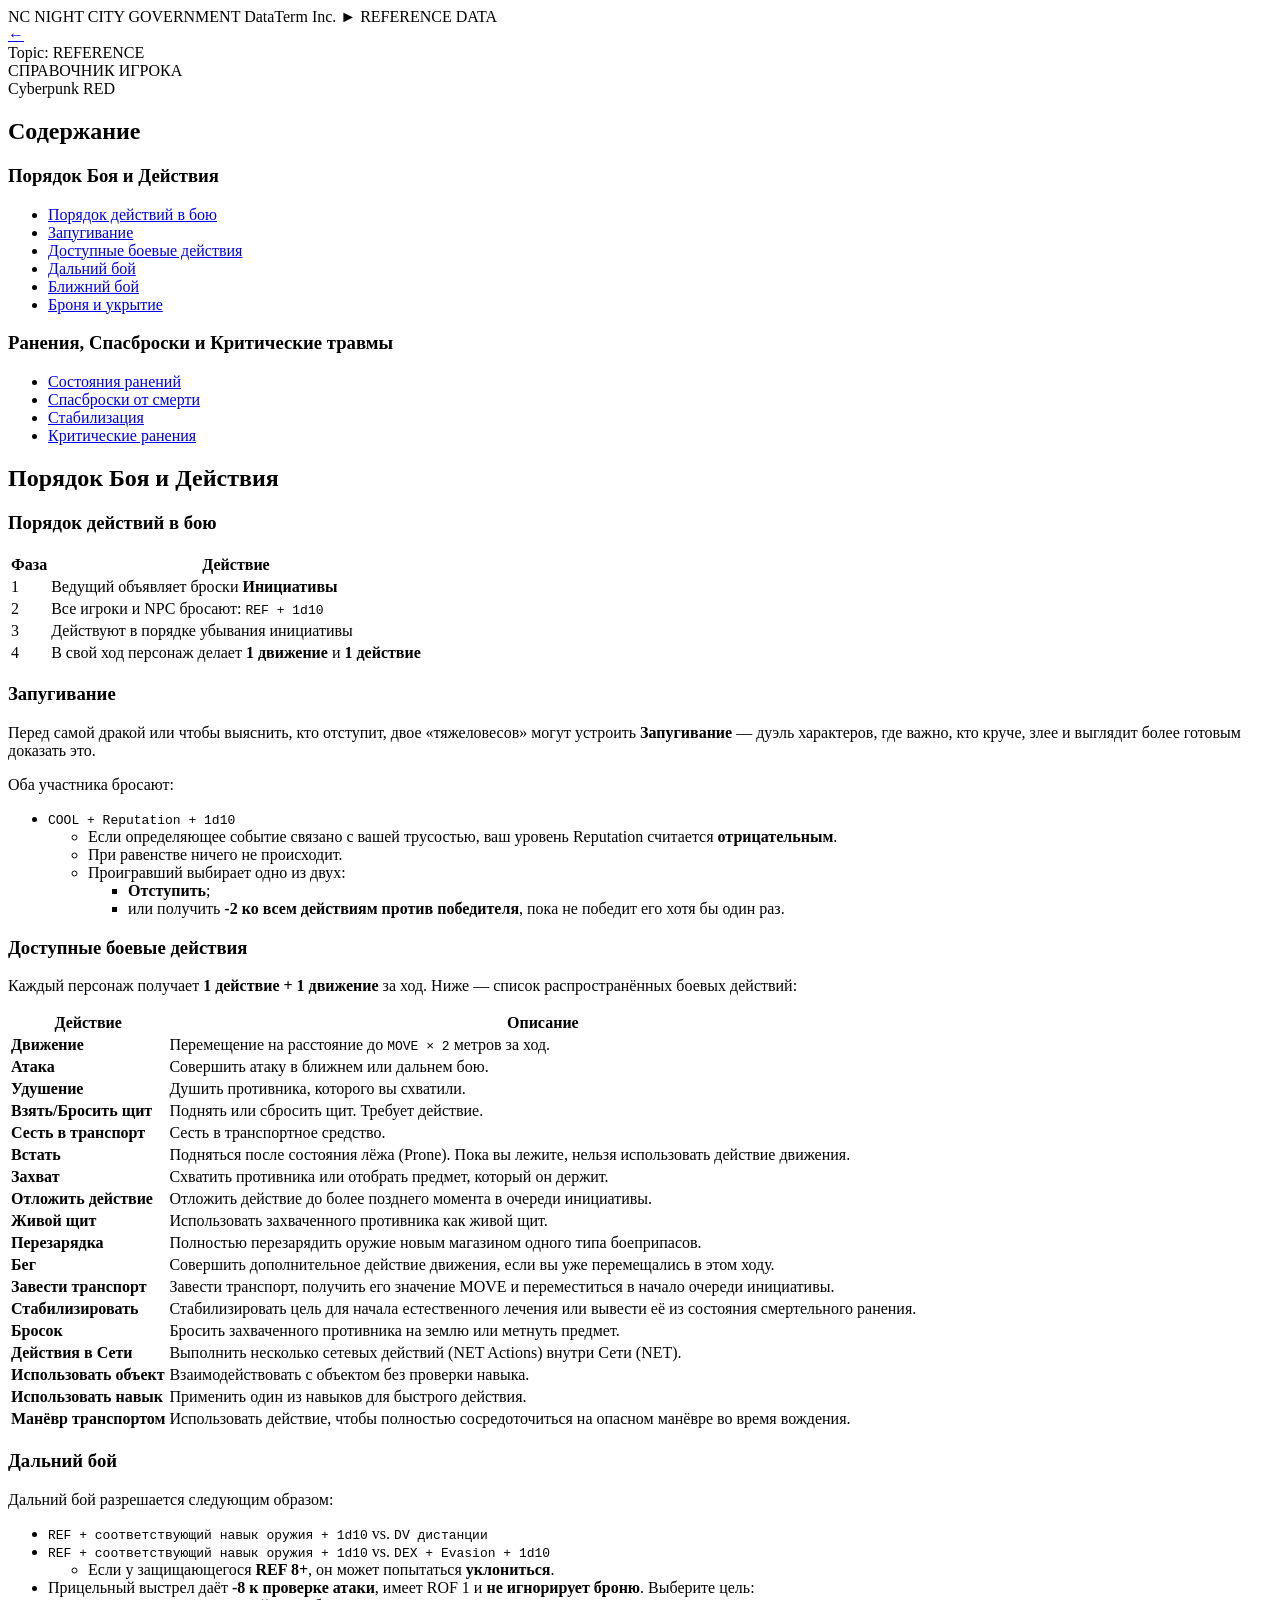
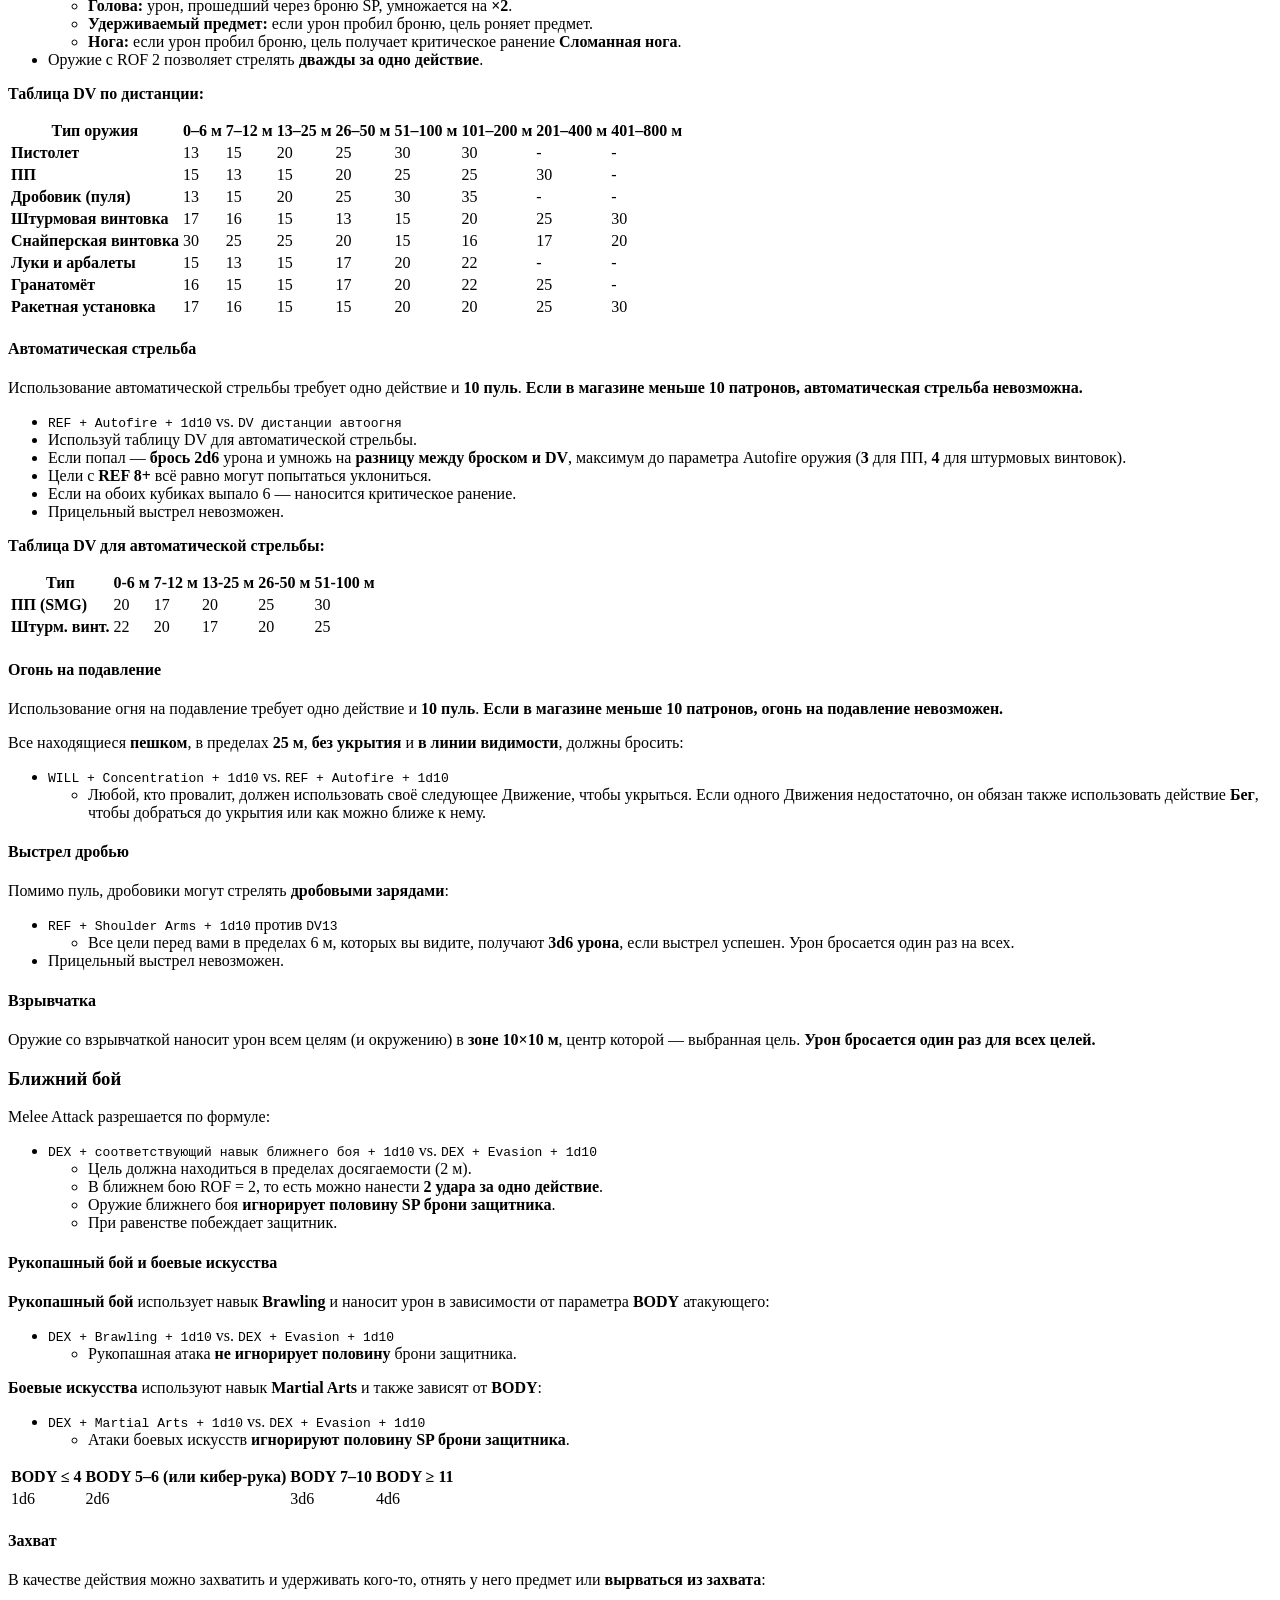
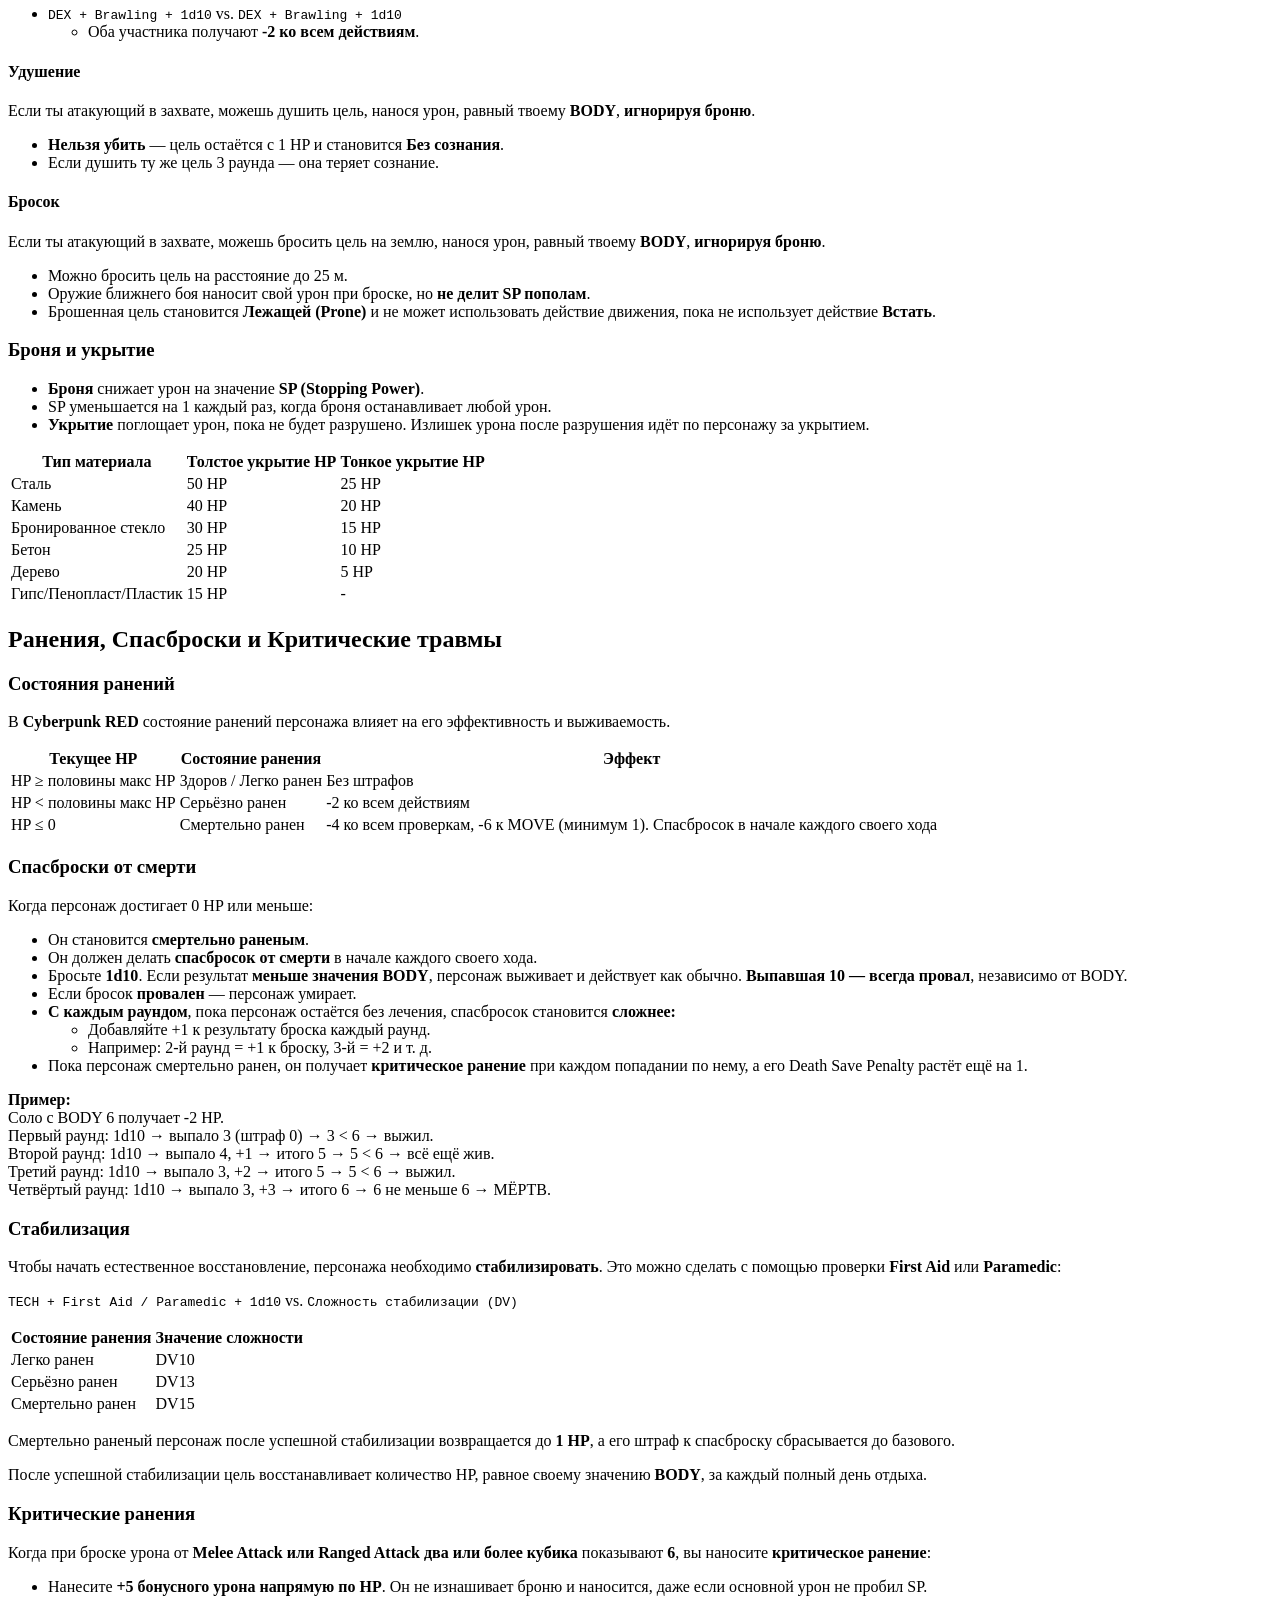
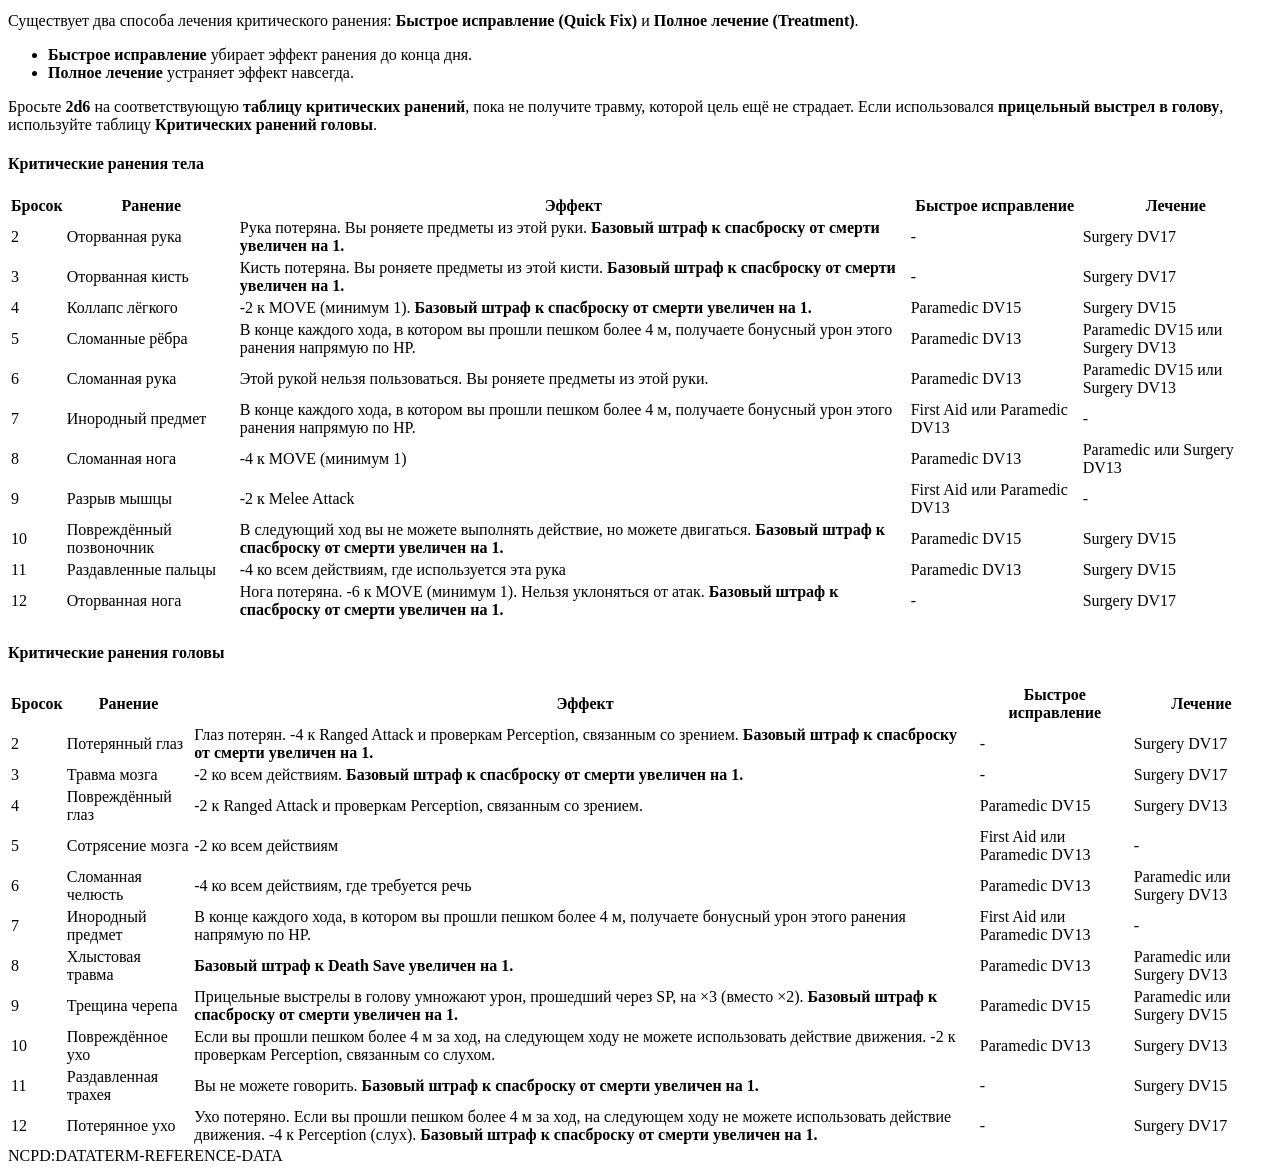
==== static/cyberpunk-reference.html @ aef3944f "Added Cyberpunk reference sheets" ====
<!DOCTYPE html>
<html lang="ru">
<head>
  <meta charset="UTF-8" />
  <meta name="viewport" content="width=device-width, initial-scale=1.0" />
  <title>Cyberpunk RED — Справочник</title>
  <link rel="stylesheet" href="/css/cyberpunk.css" />
  <link rel="stylesheet" href="/css/reference.css" />
</head>
<body class="theme-cyberpunk">
  <div class="ref-page">
    <header class="ref-header">
      <div class="dt-bar dt-bar-top">
        <span class="dt-nc">NC</span>
        <span class="dt-title">NIGHT CITY GOVERNMENT</span>
        <span class="dt-right">DataTerm Inc.&nbsp;&#9658;&nbsp;REFERENCE DATA</span>
      </div>
      <div class="ref-subbar">
        <div class="row gap center">
          <a class="btn ghost" href="/cyberpunk" title="К листам">&larr;</a>
          <div>
            <div class="muted small">Topic: REFERENCE</div>
            <div class="campaign-id">СПРАВОЧНИК ИГРОКА</div>
          </div>
        </div>
        <span class="muted small">Cyberpunk RED</span>
      </div>
    </header>

    <div class="ref-body">
    <!-- ===== Оглавление ===== -->
    <nav class="ref-toc">
      <div class="ref-toc-inner">
        <h2>Содержание</h2>
        <div class="ref-toc-group">
          <h3>Порядок Боя и Действия</h3>
          <ul>
            <li><a href="#combat-order">Порядок действий в бою</a></li>
            <li><a href="#intimidate">Запугивание</a></li>
            <li><a href="#combat-actions">Доступные боевые действия</a></li>
            <li><a href="#ranged">Дальний бой</a></li>
            <li><a href="#melee">Ближний бой</a></li>
            <li><a href="#armor-cover">Броня и укрытие</a></li>
          </ul>
        </div>
        <div class="ref-toc-group">
          <h3>Ранения, Спасброски и Критические травмы</h3>
          <ul>
            <li><a href="#wound-states">Состояния ранений</a></li>
            <li><a href="#death-saves">Спасброски от смерти</a></li>
            <li><a href="#stabilize">Стабилизация</a></li>
            <li><a href="#critical">Критические ранения</a></li>
          </ul>
        </div>
      </div>
    </nav>

    <main class="ref-main">
      <!-- ==================================================================== -->
      <!--  Лист 1: Порядок Боя и Действия                                       -->
      <!-- ==================================================================== -->
      <article class="ref-sheet" id="sheet-combat">
        <h1 class="ref-sheet-title">Порядок Боя и Действия</h1>

        <section class="ref-section" id="combat-order">
          <h3>Порядок действий в бою</h3>
          <div class="ref-table-wrap">
            <table class="ref-table">
              <thead>
                <tr><th>Фаза</th><th>Действие</th></tr>
              </thead>
              <tbody>
                <tr><td>1</td><td>Ведущий объявляет броски <strong>Инициативы</strong></td></tr>
                <tr><td>2</td><td>Все игроки и NPC бросают: <code>REF + 1d10</code></td></tr>
                <tr><td>3</td><td>Действуют в порядке убывания инициативы</td></tr>
                <tr><td>4</td><td>В свой ход персонаж делает <strong>1 движение</strong> и <strong>1 действие</strong></td></tr>
              </tbody>
            </table>
          </div>
        </section>

        <section class="ref-section" id="intimidate">
          <h3>Запугивание</h3>
          <p>Перед самой дракой или чтобы выяснить, кто отступит, двое «тяжеловесов» могут устроить <strong>Запугивание</strong> — дуэль характеров, где важно, кто круче, злее и выглядит более готовым доказать это.</p>
          <p>Оба участника бросают:</p>
          <ul>
            <li>
              <code>COOL + Reputation + 1d10</code>
              <ul>
                <li>Если определяющее событие связано с вашей трусостью, ваш уровень Reputation считается <strong>отрицательным</strong>.</li>
                <li>При равенстве ничего не происходит.</li>
                <li>Проигравший выбирает одно из двух:
                  <ul>
                    <li><strong>Отступить</strong>;</li>
                    <li>или получить <strong>-2 ко всем действиям против победителя</strong>, пока не победит его хотя бы один раз.</li>
                  </ul>
                </li>
              </ul>
            </li>
          </ul>
        </section>

        <section class="ref-section" id="combat-actions">
          <h3>Доступные боевые действия</h3>
          <p>Каждый персонаж получает <strong>1 действие + 1 движение</strong> за ход. Ниже — список распространённых боевых действий:</p>
          <div class="ref-table-wrap">
            <table class="ref-table">
              <thead>
                <tr><th>Действие</th><th>Описание</th></tr>
              </thead>
              <tbody>
                <tr><td><strong>Движение</strong></td><td>Перемещение на расстояние до <code>MOVE × 2</code> метров за ход.</td></tr>
                <tr><td><strong>Атака</strong></td><td>Совершить атаку в ближнем или дальнем бою.</td></tr>
                <tr><td><strong>Удушение</strong></td><td>Душить противника, которого вы схватили.</td></tr>
                <tr><td><strong>Взять/Бросить щит</strong></td><td>Поднять или сбросить щит. Требует действие.</td></tr>
                <tr><td><strong>Сесть в транспорт</strong></td><td>Сесть в транспортное средство.</td></tr>
                <tr><td><strong>Встать</strong></td><td>Подняться после состояния лёжа (Prone). Пока вы лежите, нельзя использовать действие движения.</td></tr>
                <tr><td><strong>Захват</strong></td><td>Схватить противника или отобрать предмет, который он держит.</td></tr>
                <tr><td><strong>Отложить действие</strong></td><td>Отложить действие до более позднего момента в очереди инициативы.</td></tr>
                <tr><td><strong>Живой щит</strong></td><td>Использовать захваченного противника как живой щит.</td></tr>
                <tr><td><strong>Перезарядка</strong></td><td>Полностью перезарядить оружие новым магазином одного типа боеприпасов.</td></tr>
                <tr><td><strong>Бег</strong></td><td>Совершить дополнительное действие движения, если вы уже перемещались в этом ходу.</td></tr>
                <tr><td><strong>Завести транспорт</strong></td><td>Завести транспорт, получить его значение MOVE и переместиться в начало очереди инициативы.</td></tr>
                <tr><td><strong>Стабилизировать</strong></td><td>Стабилизировать цель для начала естественного лечения или вывести её из состояния смертельного ранения.</td></tr>
                <tr><td><strong>Бросок</strong></td><td>Бросить захваченного противника на землю или метнуть предмет.</td></tr>
                <tr><td><strong>Действия в Сети</strong></td><td>Выполнить несколько сетевых действий (NET Actions) внутри Сети (NET).</td></tr>
                <tr><td><strong>Использовать объект</strong></td><td>Взаимодействовать с объектом без проверки навыка.</td></tr>
                <tr><td><strong>Использовать навык</strong></td><td>Применить один из навыков для быстрого действия.</td></tr>
                <tr><td><strong>Манёвр транспортом</strong></td><td>Использовать действие, чтобы полностью сосредоточиться на опасном манёвре во время вождения.</td></tr>
              </tbody>
            </table>
          </div>
        </section>

        <section class="ref-section" id="ranged">
          <h3>Дальний бой</h3>
          <p>Дальний бой разрешается следующим образом:</p>
          <ul>
            <li><code>REF + соответствующий навык оружия + 1d10</code> vs. <code>DV дистанции</code></li>
            <li>
              <code>REF + соответствующий навык оружия + 1d10</code> vs. <code>DEX + Evasion + 1d10</code>
              <ul>
                <li>Если у защищающегося <strong>REF 8+</strong>, он может попытаться <strong>уклониться</strong>.</li>
              </ul>
            </li>
            <li>
              Прицельный выстрел даёт <strong>-8 к проверке атаки</strong>, имеет ROF 1 и <strong>не игнорирует броню</strong>. Выберите цель:
              <ul>
                <li><strong>Голова:</strong> урон, прошедший через броню SP, умножается на <strong>×2</strong>.</li>
                <li><strong>Удерживаемый предмет:</strong> если урон пробил броню, цель роняет предмет.</li>
                <li><strong>Нога:</strong> если урон пробил броню, цель получает критическое ранение <strong>Сломанная нога</strong>.</li>
              </ul>
            </li>
            <li>Оружие с ROF 2 позволяет стрелять <strong>дважды за одно действие</strong>.</li>
          </ul>

          <p><strong>Таблица DV по дистанции:</strong></p>
          <div class="ref-table-wrap">
            <table class="ref-table ref-center">
              <thead>
                <tr>
                  <th>Тип оружия</th><th>0–6 м</th><th>7–12 м</th><th>13–25 м</th><th>26–50 м</th>
                  <th>51–100 м</th><th>101–200 м</th><th>201–400 м</th><th>401–800 м</th>
                </tr>
              </thead>
              <tbody>
                <tr><td><strong>Пистолет</strong></td><td>13</td><td>15</td><td>20</td><td>25</td><td>30</td><td>30</td><td>-</td><td>-</td></tr>
                <tr><td><strong>ПП</strong></td><td>15</td><td>13</td><td>15</td><td>20</td><td>25</td><td>25</td><td>30</td><td>-</td></tr>
                <tr><td><strong>Дробовик (пуля)</strong></td><td>13</td><td>15</td><td>20</td><td>25</td><td>30</td><td>35</td><td>-</td><td>-</td></tr>
                <tr><td><strong>Штурмовая винтовка</strong></td><td>17</td><td>16</td><td>15</td><td>13</td><td>15</td><td>20</td><td>25</td><td>30</td></tr>
                <tr><td><strong>Снайперская винтовка</strong></td><td>30</td><td>25</td><td>25</td><td>20</td><td>15</td><td>16</td><td>17</td><td>20</td></tr>
                <tr><td><strong>Луки и арбалеты</strong></td><td>15</td><td>13</td><td>15</td><td>17</td><td>20</td><td>22</td><td>-</td><td>-</td></tr>
                <tr><td><strong>Гранатомёт</strong></td><td>16</td><td>15</td><td>15</td><td>17</td><td>20</td><td>22</td><td>25</td><td>-</td></tr>
                <tr><td><strong>Ракетная установка</strong></td><td>17</td><td>16</td><td>15</td><td>15</td><td>20</td><td>20</td><td>25</td><td>30</td></tr>
              </tbody>
            </table>
          </div>

          <div class="ref-sub">
            <h4>Автоматическая стрельба</h4>
            <p>Использование автоматической стрельбы требует одно действие и <strong>10 пуль</strong>. <strong>Если в магазине меньше 10 патронов, автоматическая стрельба невозможна.</strong></p>
            <ul>
              <li><code>REF + Autofire + 1d10</code> vs. <code>DV дистанции автоогня</code></li>
              <li>Используй таблицу DV для автоматической стрельбы.</li>
              <li>Если попал — <strong>брось 2d6</strong> урона и умножь на <strong>разницу между броском и DV</strong>, максимум до параметра Autofire оружия (<strong>3</strong> для ПП, <strong>4</strong> для штурмовых винтовок).</li>
              <li>Цели с <strong>REF 8+</strong> всё равно могут попытаться уклониться.</li>
              <li>Если на обоих кубиках выпало 6 — наносится критическое ранение.</li>
              <li>Прицельный выстрел невозможен.</li>
            </ul>
            <p><strong>Таблица DV для автоматической стрельбы:</strong></p>
            <div class="ref-table-wrap">
              <table class="ref-table ref-center">
                <thead>
                  <tr><th>Тип</th><th>0-6 м</th><th>7-12 м</th><th>13-25 м</th><th>26-50 м</th><th>51-100 м</th></tr>
                </thead>
                <tbody>
                  <tr><td><strong>ПП (SMG)</strong></td><td>20</td><td>17</td><td>20</td><td>25</td><td>30</td></tr>
                  <tr><td><strong>Штурм. винт.</strong></td><td>22</td><td>20</td><td>17</td><td>20</td><td>25</td></tr>
                </tbody>
              </table>
            </div>
          </div>

          <div class="ref-sub">
            <h4>Огонь на подавление</h4>
            <p>Использование огня на подавление требует одно действие и <strong>10 пуль</strong>. <strong>Если в магазине меньше 10 патронов, огонь на подавление невозможен.</strong></p>
            <p>Все находящиеся <strong>пешком</strong>, в пределах <strong>25 м</strong>, <strong>без укрытия</strong> и <strong>в линии видимости</strong>, должны бросить:</p>
            <ul>
              <li>
                <code>WILL + Concentration + 1d10</code> vs. <code>REF + Autofire + 1d10</code>
                <ul>
                  <li>Любой, кто провалит, должен использовать своё следующее Движение, чтобы укрыться. Если одного Движения недостаточно, он обязан также использовать действие <strong>Бег</strong>, чтобы добраться до укрытия или как можно ближе к нему.</li>
                </ul>
              </li>
            </ul>
          </div>

          <div class="ref-sub">
            <h4>Выстрел дробью</h4>
            <p>Помимо пуль, дробовики могут стрелять <strong>дробовыми зарядами</strong>:</p>
            <ul>
              <li>
                <code>REF + Shoulder Arms + 1d10</code> против <code>DV13</code>
                <ul>
                  <li>Все цели перед вами в пределах 6 м, которых вы видите, получают <strong>3d6 урона</strong>, если выстрел успешен. Урон бросается один раз на всех.</li>
                </ul>
              </li>
              <li>Прицельный выстрел невозможен.</li>
            </ul>
          </div>

          <div class="ref-sub">
            <h4>Взрывчатка</h4>
            <p>Оружие со взрывчаткой наносит урон всем целям (и окружению) в <strong>зоне 10×10 м</strong>, центр которой — выбранная цель. <strong>Урон бросается один раз для всех целей.</strong></p>
          </div>
        </section>

        <section class="ref-section" id="melee">
          <h3>Ближний бой</h3>
          <p>Melee Attack разрешается по формуле:</p>
          <ul>
            <li>
              <code>DEX + соответствующий навык ближнего боя + 1d10</code> vs. <code>DEX + Evasion + 1d10</code>
              <ul>
                <li>Цель должна находиться в пределах досягаемости (2 м).</li>
                <li>В ближнем бою ROF = 2, то есть можно нанести <strong>2 удара за одно действие</strong>.</li>
                <li>Оружие ближнего боя <strong>игнорирует половину SP брони защитника</strong>.</li>
                <li>При равенстве побеждает защитник.</li>
              </ul>
            </li>
          </ul>

          <div class="ref-sub">
            <h4>Рукопашный бой и боевые искусства</h4>
            <p><strong>Рукопашный бой</strong> использует навык <strong>Brawling</strong> и наносит урон в зависимости от параметра <strong>BODY</strong> атакующего:</p>
            <ul>
              <li>
                <code>DEX + Brawling + 1d10</code> vs. <code>DEX + Evasion + 1d10</code>
                <ul>
                  <li>Рукопашная атака <strong>не игнорирует половину</strong> брони защитника.</li>
                </ul>
              </li>
            </ul>
            <p><strong>Боевые искусства</strong> используют навык <strong>Martial Arts</strong> и также зависят от <strong>BODY</strong>:</p>
            <ul>
              <li>
                <code>DEX + Martial Arts + 1d10</code> vs. <code>DEX + Evasion + 1d10</code>
                <ul>
                  <li>Атаки боевых искусств <strong>игнорируют половину SP брони защитника</strong>.</li>
                </ul>
              </li>
            </ul>
            <div class="ref-table-wrap">
              <table class="ref-table ref-center">
                <thead>
                  <tr><th>BODY ≤ 4</th><th>BODY 5–6 (или кибер-рука)</th><th>BODY 7–10</th><th>BODY ≥ 11</th></tr>
                </thead>
                <tbody>
                  <tr><td>1d6</td><td>2d6</td><td>3d6</td><td>4d6</td></tr>
                </tbody>
              </table>
            </div>
          </div>

          <div class="ref-sub">
            <h4>Захват</h4>
            <p>В качестве действия можно захватить и удерживать кого-то, отнять у него предмет или <strong>вырваться из захвата</strong>:</p>
            <ul>
              <li>
                <code>DEX + Brawling + 1d10</code> vs. <code>DEX + Brawling + 1d10</code>
                <ul>
                  <li>Оба участника получают <strong>-2 ко всем действиям</strong>.</li>
                </ul>
              </li>
            </ul>
          </div>

          <div class="ref-sub">
            <h4>Удушение</h4>
            <p>Если ты атакующий в захвате, можешь душить цель, нанося урон, равный твоему <strong>BODY</strong>, <strong>игнорируя броню</strong>.</p>
            <ul>
              <li><strong>Нельзя убить</strong> — цель остаётся с 1 HP и становится <strong>Без сознания</strong>.</li>
              <li>Если душить ту же цель 3 раунда — она теряет сознание.</li>
            </ul>
          </div>

          <div class="ref-sub">
            <h4>Бросок</h4>
            <p>Если ты атакующий в захвате, можешь бросить цель на землю, нанося урон, равный твоему <strong>BODY</strong>, <strong>игнорируя броню</strong>.</p>
            <ul>
              <li>Можно бросить цель на расстояние до 25 м.</li>
              <li>Оружие ближнего боя наносит свой урон при броске, но <strong>не делит SP пополам</strong>.</li>
              <li>Брошенная цель становится <strong>Лежащей (Prone)</strong> и не может использовать действие движения, пока не использует действие <strong>Встать</strong>.</li>
            </ul>
          </div>
        </section>

        <section class="ref-section" id="armor-cover">
          <h3>Броня и укрытие</h3>
          <ul>
            <li><strong>Броня</strong> снижает урон на значение <strong>SP (Stopping Power)</strong>.</li>
            <li>SP уменьшается на 1 каждый раз, когда броня останавливает любой урон.</li>
            <li><strong>Укрытие</strong> поглощает урон, пока не будет разрушено. Излишек урона после разрушения идёт по персонажу за укрытием.</li>
          </ul>
          <div class="ref-table-wrap">
            <table class="ref-table ref-center">
              <thead>
                <tr><th>Тип материала</th><th>Толстое укрытие HP</th><th>Тонкое укрытие HP</th></tr>
              </thead>
              <tbody>
                <tr><td>Сталь</td><td>50 HP</td><td>25 HP</td></tr>
                <tr><td>Камень</td><td>40 HP</td><td>20 HP</td></tr>
                <tr><td>Бронированное стекло</td><td>30 HP</td><td>15 HP</td></tr>
                <tr><td>Бетон</td><td>25 HP</td><td>10 HP</td></tr>
                <tr><td>Дерево</td><td>20 HP</td><td>5 HP</td></tr>
                <tr><td>Гипс/Пенопласт/Пластик</td><td>15 HP</td><td>-</td></tr>
              </tbody>
            </table>
          </div>
        </section>
      </article>

      <!-- ==================================================================== -->
      <!--  Лист 2: Ранения, Спасброски и Критические травмы                     -->
      <!-- ==================================================================== -->
      <article class="ref-sheet" id="sheet-injuries">
        <h1 class="ref-sheet-title">Ранения, Спасброски и Критические травмы</h1>

        <section class="ref-section" id="wound-states">
          <h3>Состояния ранений</h3>
          <p>В <strong>Cyberpunk RED</strong> состояние ранений персонажа влияет на его эффективность и выживаемость.</p>
          <div class="ref-table-wrap">
            <table class="ref-table">
              <thead>
                <tr><th>Текущее HP</th><th>Состояние ранения</th><th>Эффект</th></tr>
              </thead>
              <tbody>
                <tr><td>HP ≥ половины макс HP</td><td>Здоров / Легко ранен</td><td>Без штрафов</td></tr>
                <tr><td>HP &lt; половины макс HP</td><td>Серьёзно ранен</td><td>-2 ко всем действиям</td></tr>
                <tr><td>HP ≤ 0</td><td>Смертельно ранен</td><td>-4 ко всем проверкам, -6 к MOVE (минимум 1). Спасбросок в начале каждого своего хода</td></tr>
              </tbody>
            </table>
          </div>
        </section>

        <section class="ref-section" id="death-saves">
          <h3>Спасброски от смерти</h3>
          <p>Когда персонаж достигает 0 HP или меньше:</p>
          <ul>
            <li>Он становится <strong>смертельно раненым</strong>.</li>
            <li>Он должен делать <strong>спасбросок от смерти</strong> в начале каждого своего хода.</li>
            <li>Бросьте <strong>1d10</strong>. Если результат <strong>меньше значения BODY</strong>, персонаж выживает и действует как обычно. <strong>Выпавшая 10 — всегда провал</strong>, независимо от BODY.</li>
            <li>Если бросок <strong>провален</strong> — персонаж умирает.</li>
            <li>
              <strong>С каждым раундом</strong>, пока персонаж остаётся без лечения, спасбросок становится <strong>сложнее:</strong>
              <ul>
                <li>Добавляйте +1 к результату броска каждый раунд.</li>
                <li>Например: 2-й раунд = +1 к броску, 3-й = +2 и т. д.</li>
              </ul>
            </li>
            <li>Пока персонаж смертельно ранен, он получает <strong>критическое ранение</strong> при каждом попадании по нему, а его Death Save Penalty растёт ещё на 1.</li>
          </ul>
          <div class="ref-example">
            <p><strong>Пример:</strong><br />
            Соло с BODY 6 получает -2 HP.<br />
            Первый раунд: 1d10 → выпало 3 (штраф 0) → 3 &lt; 6 → выжил.<br />
            Второй раунд: 1d10 → выпало 4, +1 → итого 5 → 5 &lt; 6 → всё ещё жив.<br />
            Третий раунд: 1d10 → выпало 3, +2 → итого 5 → 5 &lt; 6 → выжил.<br />
            Четвёртый раунд: 1d10 → выпало 3, +3 → итого 6 → 6 не меньше 6 → МЁРТВ.</p>
          </div>
        </section>

        <section class="ref-section" id="stabilize">
          <h3>Стабилизация</h3>
          <p>Чтобы начать естественное восстановление, персонажа необходимо <strong>стабилизировать</strong>. Это можно сделать с помощью проверки <strong>First Aid</strong> или <strong>Paramedic</strong>:</p>
          <p class="ref-formula"><code>TECH + First Aid / Paramedic + 1d10</code> vs. <code>Сложность стабилизации (DV)</code></p>
          <div class="ref-table-wrap">
            <table class="ref-table ref-center">
              <thead>
                <tr><th>Состояние ранения</th><th>Значение сложности</th></tr>
              </thead>
              <tbody>
                <tr><td>Легко ранен</td><td>DV10</td></tr>
                <tr><td>Серьёзно ранен</td><td>DV13</td></tr>
                <tr><td>Смертельно ранен</td><td>DV15</td></tr>
              </tbody>
            </table>
          </div>
          <p>Смертельно раненый персонаж после успешной стабилизации возвращается до <strong>1 HP</strong>, а его штраф к спасброску сбрасывается до базового.</p>
          <p>После успешной стабилизации цель восстанавливает количество HP, равное своему значению <strong>BODY</strong>, за каждый полный день отдыха.</p>
        </section>

        <section class="ref-section" id="critical">
          <h3>Критические ранения</h3>
          <p>Когда при броске урона от <strong>Melee Attack или Ranged Attack</strong> <strong>два или более кубика</strong> показывают <strong>6</strong>, вы наносите <strong>критическое ранение</strong>:</p>
          <ul>
            <li>Нанесите <strong>+5 бонусного урона напрямую по HP</strong>. Он не изнашивает броню и наносится, даже если основной урон не пробил SP.</li>
          </ul>
          <p>Существует два способа лечения критического ранения: <strong>Быстрое исправление (Quick Fix)</strong> и <strong>Полное лечение (Treatment)</strong>.</p>
          <ul>
            <li><strong>Быстрое исправление</strong> убирает эффект ранения до конца дня.</li>
            <li><strong>Полное лечение</strong> устраняет эффект навсегда.</li>
          </ul>
          <p>Бросьте <strong>2d6</strong> на соответствующую <strong>таблицу критических ранений</strong>, пока не получите травму, которой цель ещё не страдает. Если использовался <strong>прицельный выстрел в голову</strong>, используйте таблицу <strong>Критических ранений головы</strong>.</p>

          <div class="ref-sub">
            <h4>Критические ранения тела</h4>
            <div class="ref-table-wrap">
              <table class="ref-table">
                <thead>
                  <tr><th>Бросок</th><th>Ранение</th><th>Эффект</th><th>Быстрое исправление</th><th>Лечение</th></tr>
                </thead>
                <tbody>
                  <tr><td>2</td><td>Оторванная рука</td><td>Рука потеряна. Вы роняете предметы из этой руки. <strong>Базовый штраф к спасброску от смерти увеличен на 1.</strong></td><td>-</td><td>Surgery DV17</td></tr>
                  <tr><td>3</td><td>Оторванная кисть</td><td>Кисть потеряна. Вы роняете предметы из этой кисти. <strong>Базовый штраф к спасброску от смерти увеличен на 1.</strong></td><td>-</td><td>Surgery DV17</td></tr>
                  <tr><td>4</td><td>Коллапс лёгкого</td><td>-2 к MOVE (минимум 1). <strong>Базовый штраф к спасброску от смерти увеличен на 1.</strong></td><td>Paramedic DV15</td><td>Surgery DV15</td></tr>
                  <tr><td>5</td><td>Сломанные рёбра</td><td>В конце каждого хода, в котором вы прошли пешком более 4 м, получаете бонусный урон этого ранения напрямую по HP.</td><td>Paramedic DV13</td><td>Paramedic DV15 или Surgery DV13</td></tr>
                  <tr><td>6</td><td>Сломанная рука</td><td>Этой рукой нельзя пользоваться. Вы роняете предметы из этой руки.</td><td>Paramedic DV13</td><td>Paramedic DV15 или Surgery DV13</td></tr>
                  <tr><td>7</td><td>Инородный предмет</td><td>В конце каждого хода, в котором вы прошли пешком более 4 м, получаете бонусный урон этого ранения напрямую по HP.</td><td>First Aid или Paramedic DV13</td><td>-</td></tr>
                  <tr><td>8</td><td>Сломанная нога</td><td>-4 к MOVE (минимум 1)</td><td>Paramedic DV13</td><td>Paramedic или Surgery DV13</td></tr>
                  <tr><td>9</td><td>Разрыв мышцы</td><td>-2 к Melee Attack</td><td>First Aid или Paramedic DV13</td><td>-</td></tr>
                  <tr><td>10</td><td>Повреждённый позвоночник</td><td>В следующий ход вы не можете выполнять действие, но можете двигаться. <strong>Базовый штраф к спасброску от смерти увеличен на 1.</strong></td><td>Paramedic DV15</td><td>Surgery DV15</td></tr>
                  <tr><td>11</td><td>Раздавленные пальцы</td><td>-4 ко всем действиям, где используется эта рука</td><td>Paramedic DV13</td><td>Surgery DV15</td></tr>
                  <tr><td>12</td><td>Оторванная нога</td><td>Нога потеряна. -6 к MOVE (минимум 1). Нельзя уклоняться от атак. <strong>Базовый штраф к спасброску от смерти увеличен на 1.</strong></td><td>-</td><td>Surgery DV17</td></tr>
                </tbody>
              </table>
            </div>
          </div>

          <div class="ref-sub">
            <h4>Критические ранения головы</h4>
            <div class="ref-table-wrap">
              <table class="ref-table">
                <thead>
                  <tr><th>Бросок</th><th>Ранение</th><th>Эффект</th><th>Быстрое исправление</th><th>Лечение</th></tr>
                </thead>
                <tbody>
                  <tr><td>2</td><td>Потерянный глаз</td><td>Глаз потерян. -4 к Ranged Attack и проверкам Perception, связанным со зрением. <strong>Базовый штраф к спасброску от смерти увеличен на 1.</strong></td><td>-</td><td>Surgery DV17</td></tr>
                  <tr><td>3</td><td>Травма мозга</td><td>-2 ко всем действиям. <strong>Базовый штраф к спасброску от смерти увеличен на 1.</strong></td><td>-</td><td>Surgery DV17</td></tr>
                  <tr><td>4</td><td>Повреждённый глаз</td><td>-2 к Ranged Attack и проверкам Perception, связанным со зрением.</td><td>Paramedic DV15</td><td>Surgery DV13</td></tr>
                  <tr><td>5</td><td>Сотрясение мозга</td><td>-2 ко всем действиям</td><td>First Aid или Paramedic DV13</td><td>-</td></tr>
                  <tr><td>6</td><td>Сломанная челюсть</td><td>-4 ко всем действиям, где требуется речь</td><td>Paramedic DV13</td><td>Paramedic или Surgery DV13</td></tr>
                  <tr><td>7</td><td>Инородный предмет</td><td>В конце каждого хода, в котором вы прошли пешком более 4 м, получаете бонусный урон этого ранения напрямую по HP.</td><td>First Aid или Paramedic DV13</td><td>-</td></tr>
                  <tr><td>8</td><td>Хлыстовая травма</td><td><strong>Базовый штраф к Death Save увеличен на 1.</strong></td><td>Paramedic DV13</td><td>Paramedic или Surgery DV13</td></tr>
                  <tr><td>9</td><td>Трещина черепа</td><td>Прицельные выстрелы в голову умножают урон, прошедший через SP, на ×3 (вместо ×2). <strong>Базовый штраф к спасброску от смерти увеличен на 1.</strong></td><td>Paramedic DV15</td><td>Paramedic или Surgery DV15</td></tr>
                  <tr><td>10</td><td>Повреждённое ухо</td><td>Если вы прошли пешком более 4 м за ход, на следующем ходу не можете использовать действие движения. -2 к проверкам Perception, связанным со слухом.</td><td>Paramedic DV13</td><td>Surgery DV13</td></tr>
                  <tr><td>11</td><td>Раздавленная трахея</td><td>Вы не можете говорить. <strong>Базовый штраф к спасброску от смерти увеличен на 1.</strong></td><td>-</td><td>Surgery DV15</td></tr>
                  <tr><td>12</td><td>Потерянное ухо</td><td>Ухо потеряно. Если вы прошли пешком более 4 м за ход, на следующем ходу не можете использовать действие движения. -4 к Perception (слух). <strong>Базовый штраф к спасброску от смерти увеличен на 1.</strong></td><td>-</td><td>Surgery DV17</td></tr>
                </tbody>
              </table>
            </div>
          </div>
        </section>
      </article>
    </main>
    </div>

    <footer class="dt-bar dt-bar-bottom dt-footer">
      <span class="barcode" aria-hidden="true"></span>
      <span class="dt-rec">NCPD:DATATERM-REFERENCE-DATA</span>
    </footer>
  </div>
</body>
</html>
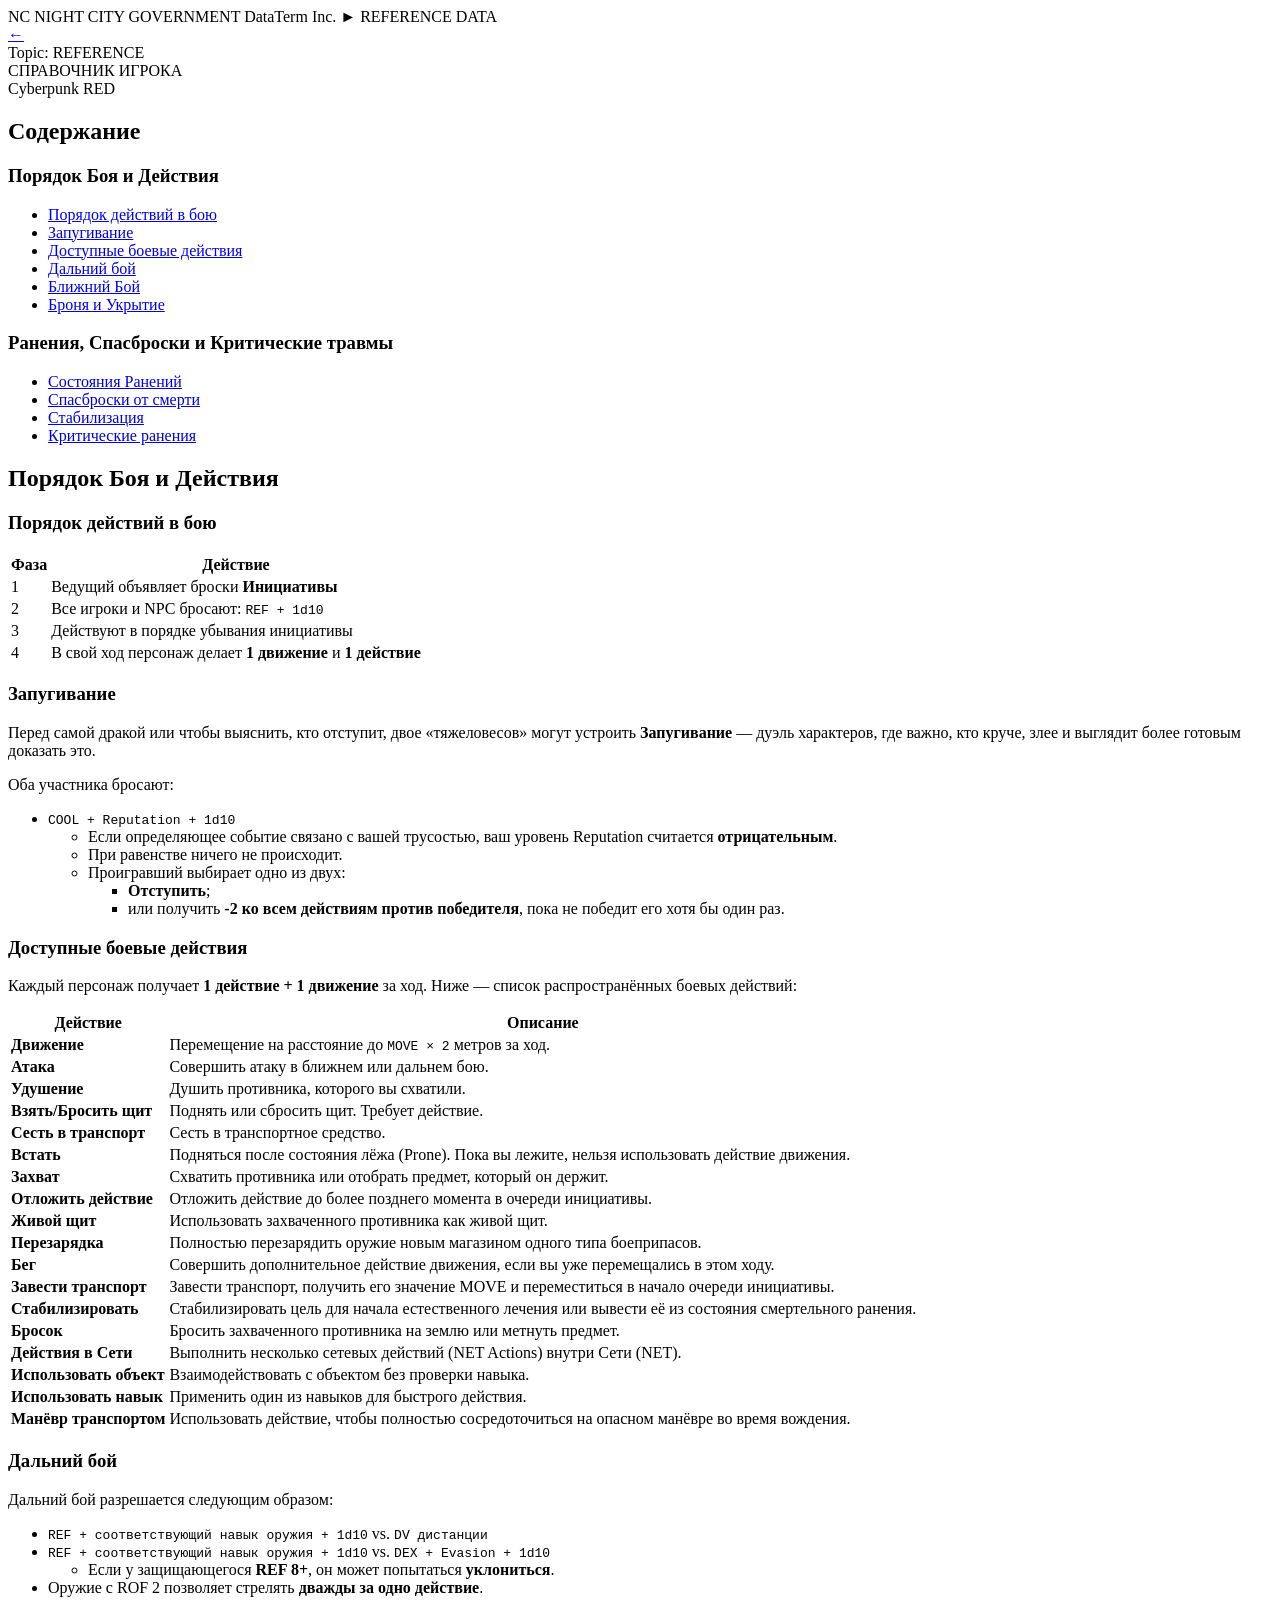
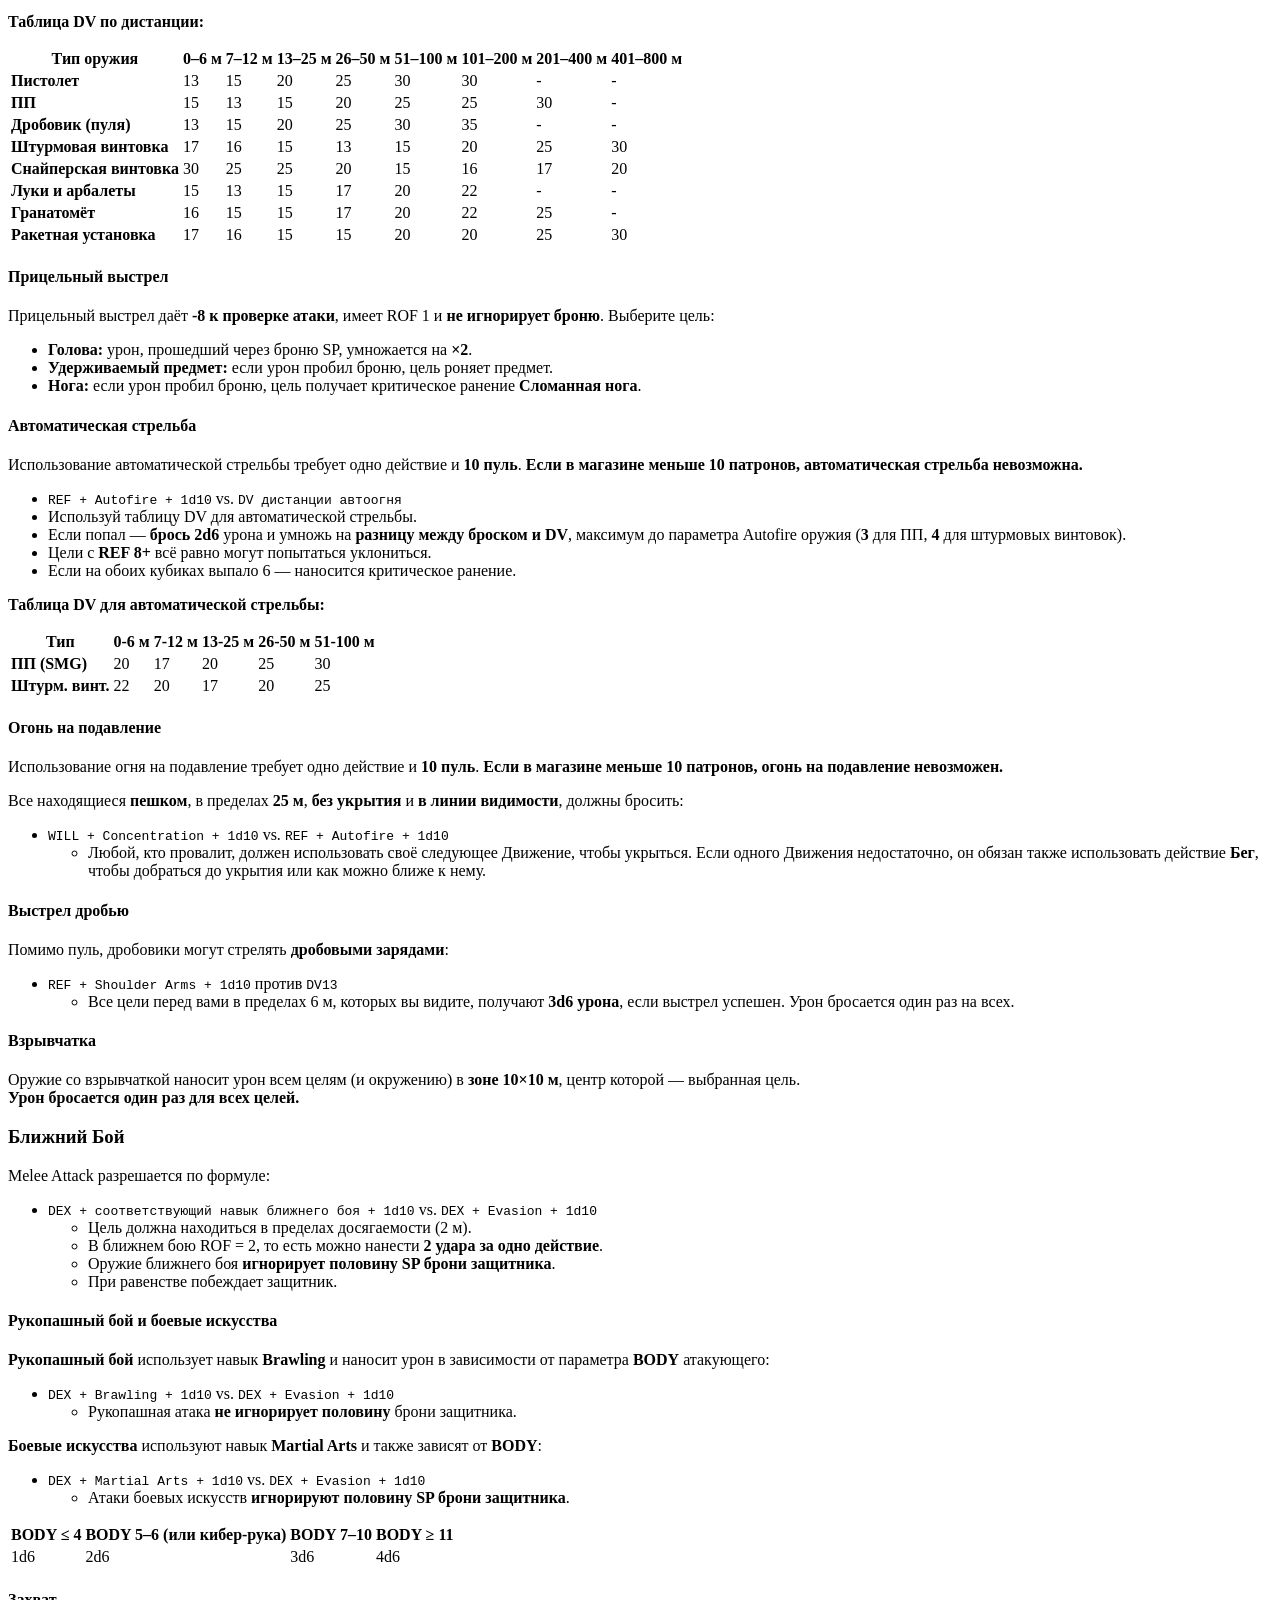
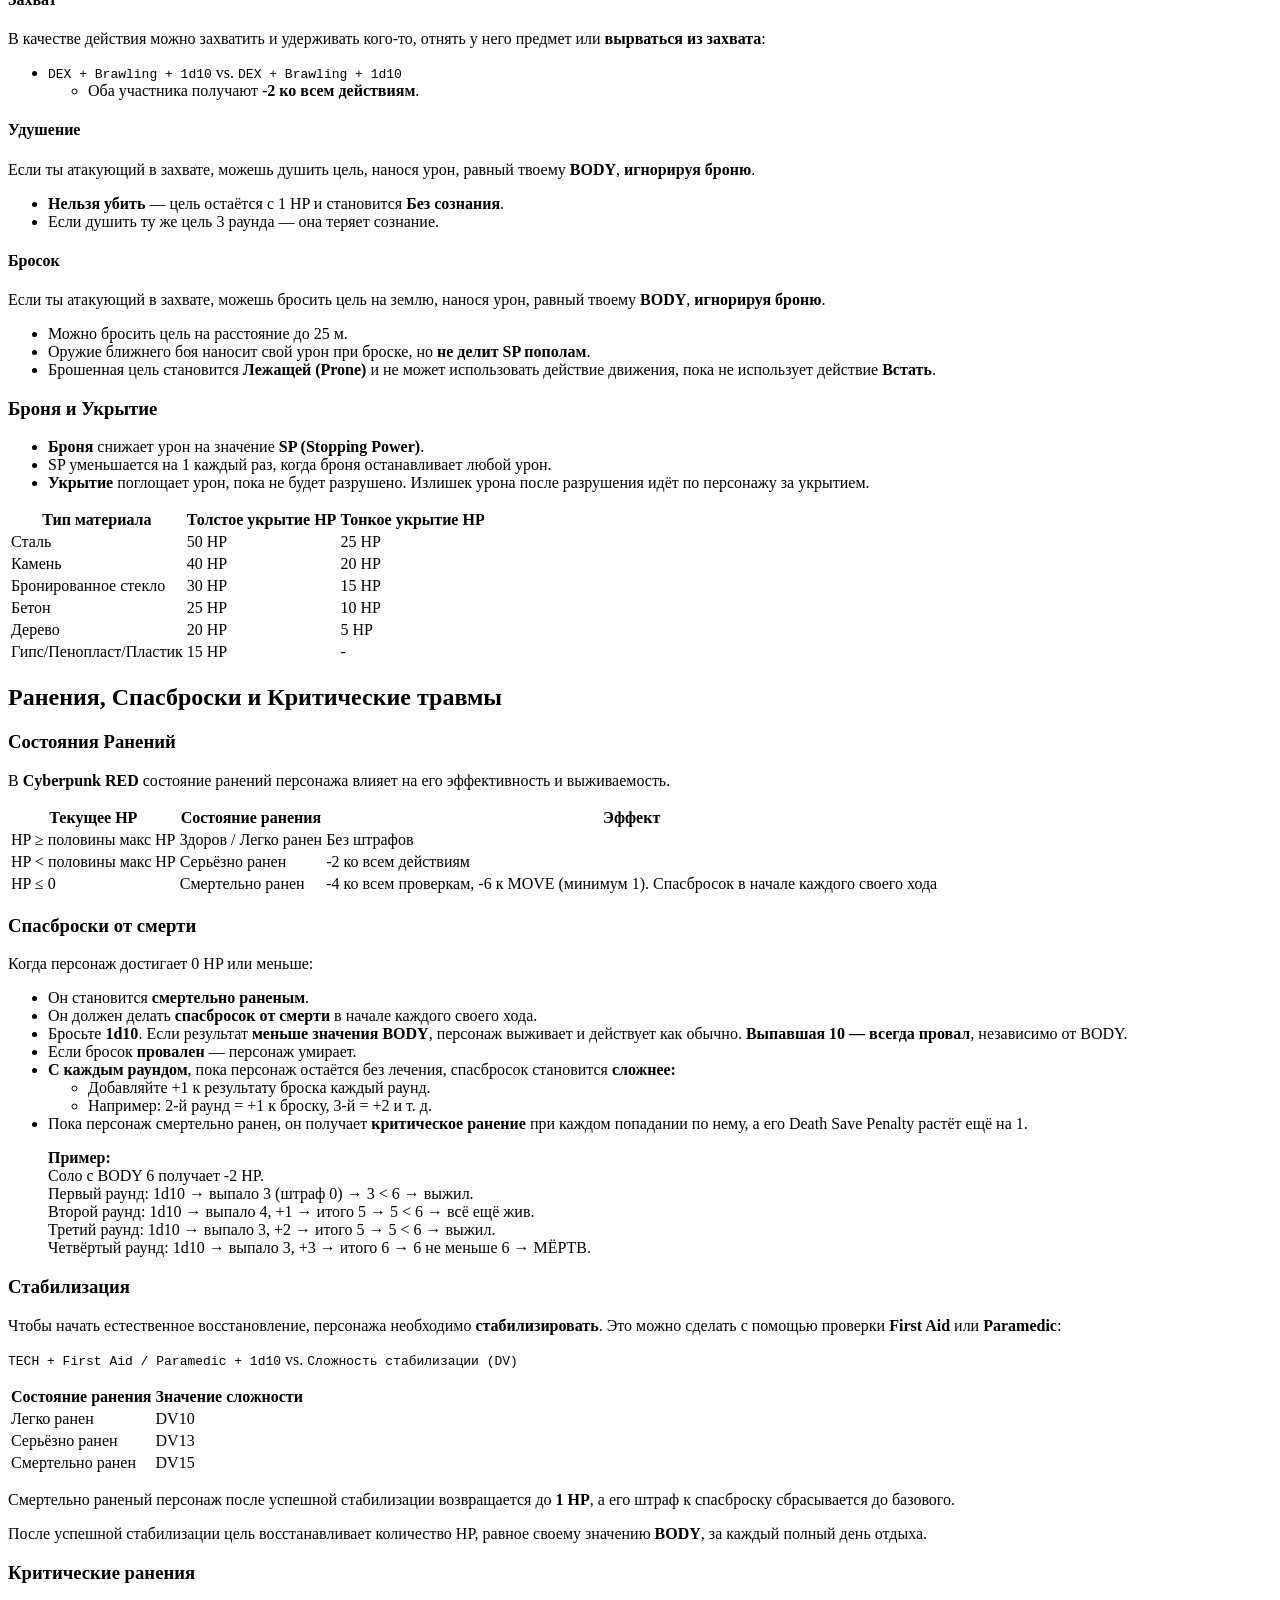
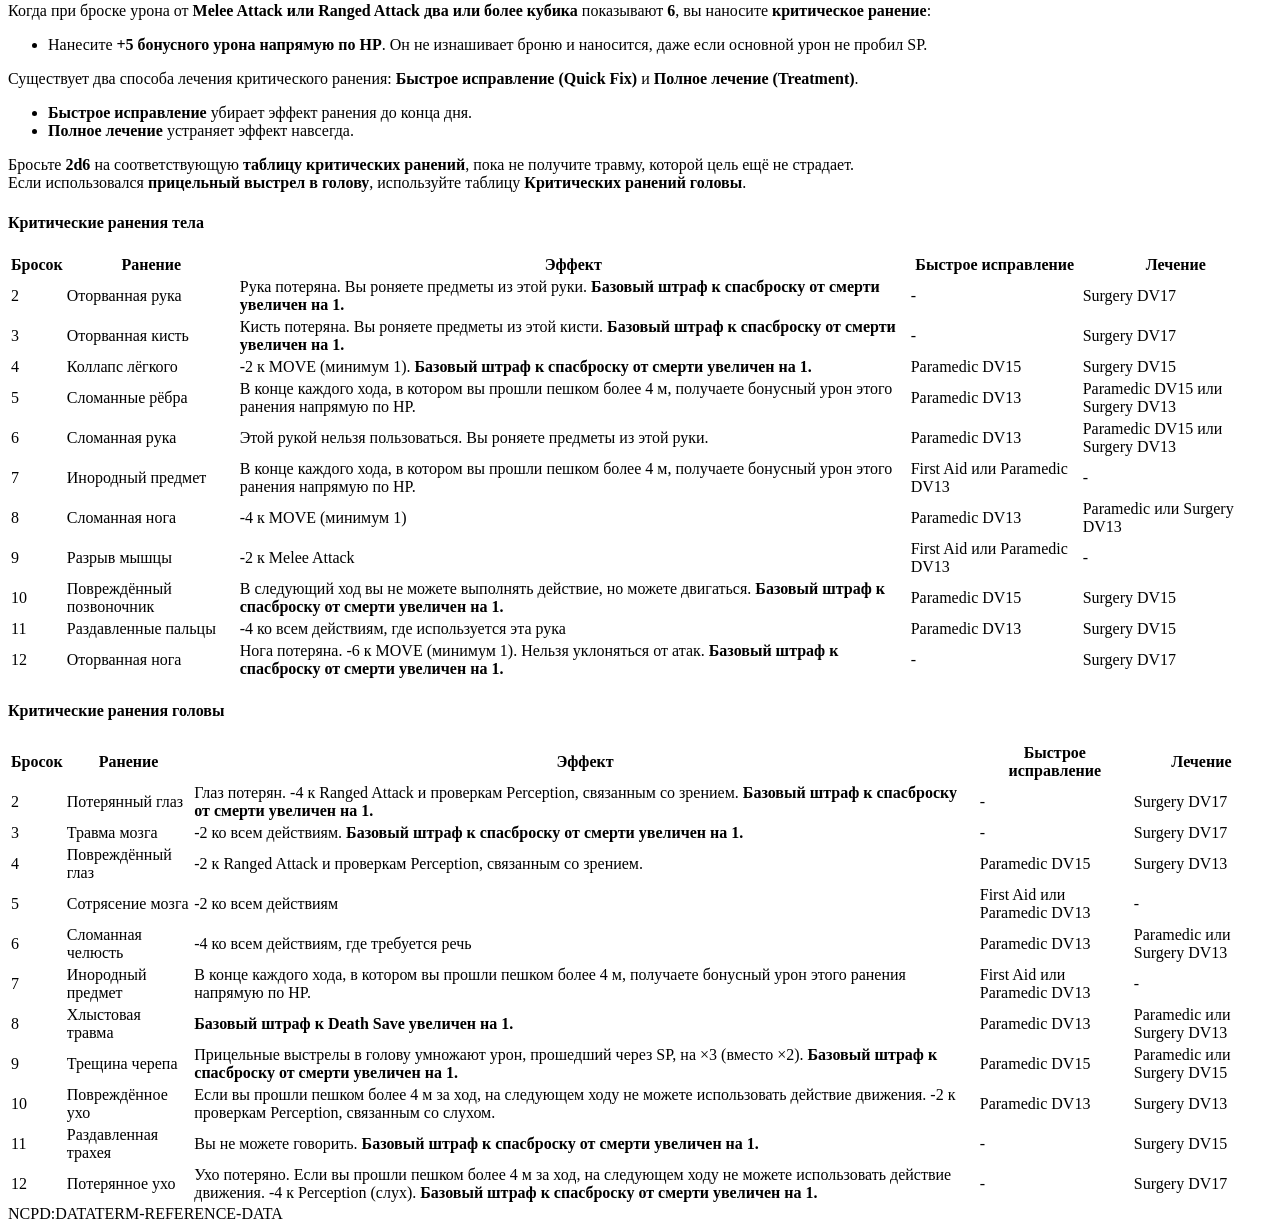
==== commit dc0e9026: "Added reference sheet generator" ====
--- a/static/cyberpunk-reference.html
+++ b/static/cyberpunk-reference.html
@@ -35,441 +35,743 @@
         <div class="ref-toc-group">
           <h3>Порядок Боя и Действия</h3>
           <ul>
-            <li><a href="#combat-order">Порядок действий в бою</a></li>
-            <li><a href="#intimidate">Запугивание</a></li>
-            <li><a href="#combat-actions">Доступные боевые действия</a></li>
-            <li><a href="#ranged">Дальний бой</a></li>
-            <li><a href="#melee">Ближний бой</a></li>
-            <li><a href="#armor-cover">Броня и укрытие</a></li>
+            <li><a href="#poryadok-deystviy-v-boyu">Порядок действий в бою</a></li>
+            <li><a href="#zapugivanie">Запугивание</a></li>
+            <li><a href="#dostupnye-boevye-deystviya">Доступные боевые действия</a></li>
+            <li><a href="#dalniy-boy">Дальний бой</a></li>
+            <li><a href="#blizhniy-boy">Ближний Бой</a></li>
+            <li><a href="#bronya-i-ukrytie">Броня и Укрытие</a></li>
           </ul>
         </div>
         <div class="ref-toc-group">
           <h3>Ранения, Спасброски и Критические травмы</h3>
           <ul>
-            <li><a href="#wound-states">Состояния ранений</a></li>
-            <li><a href="#death-saves">Спасброски от смерти</a></li>
-            <li><a href="#stabilize">Стабилизация</a></li>
-            <li><a href="#critical">Критические ранения</a></li>
+            <li><a href="#sostoyaniya-raneniy">Состояния Ранений</a></li>
+            <li><a href="#spasbroski-ot-smerti">Спасброски от смерти</a></li>
+            <li><a href="#stabilizatsiya">Стабилизация</a></li>
+            <li><a href="#kriticheskie-raneniya">Критические ранения</a></li>
           </ul>
         </div>
       </div>
     </nav>
 
     <main class="ref-main">
-      <!-- ==================================================================== -->
-      <!--  Лист 1: Порядок Боя и Действия                                       -->
-      <!-- ==================================================================== -->
-      <article class="ref-sheet" id="sheet-combat">
+      <article class="ref-sheet">
         <h1 class="ref-sheet-title">Порядок Боя и Действия</h1>
-
-        <section class="ref-section" id="combat-order">
-          <h3>Порядок действий в бою</h3>
-          <div class="ref-table-wrap">
-            <table class="ref-table">
-              <thead>
-                <tr><th>Фаза</th><th>Действие</th></tr>
-              </thead>
-              <tbody>
-                <tr><td>1</td><td>Ведущий объявляет броски <strong>Инициативы</strong></td></tr>
-                <tr><td>2</td><td>Все игроки и NPC бросают: <code>REF + 1d10</code></td></tr>
-                <tr><td>3</td><td>Действуют в порядке убывания инициативы</td></tr>
-                <tr><td>4</td><td>В свой ход персонаж делает <strong>1 движение</strong> и <strong>1 действие</strong></td></tr>
-              </tbody>
-            </table>
-          </div>
-        </section>
-
-        <section class="ref-section" id="intimidate">
-          <h3>Запугивание</h3>
-          <p>Перед самой дракой или чтобы выяснить, кто отступит, двое «тяжеловесов» могут устроить <strong>Запугивание</strong> — дуэль характеров, где важно, кто круче, злее и выглядит более готовым доказать это.</p>
-          <p>Оба участника бросают:</p>
-          <ul>
-            <li>
-              <code>COOL + Reputation + 1d10</code>
-              <ul>
-                <li>Если определяющее событие связано с вашей трусостью, ваш уровень Reputation считается <strong>отрицательным</strong>.</li>
-                <li>При равенстве ничего не происходит.</li>
-                <li>Проигравший выбирает одно из двух:
-                  <ul>
-                    <li><strong>Отступить</strong>;</li>
-                    <li>или получить <strong>-2 ко всем действиям против победителя</strong>, пока не победит его хотя бы один раз.</li>
-                  </ul>
-                </li>
-              </ul>
-            </li>
-          </ul>
-        </section>
-
-        <section class="ref-section" id="combat-actions">
-          <h3>Доступные боевые действия</h3>
-          <p>Каждый персонаж получает <strong>1 действие + 1 движение</strong> за ход. Ниже — список распространённых боевых действий:</p>
-          <div class="ref-table-wrap">
-            <table class="ref-table">
-              <thead>
-                <tr><th>Действие</th><th>Описание</th></tr>
-              </thead>
-              <tbody>
-                <tr><td><strong>Движение</strong></td><td>Перемещение на расстояние до <code>MOVE × 2</code> метров за ход.</td></tr>
-                <tr><td><strong>Атака</strong></td><td>Совершить атаку в ближнем или дальнем бою.</td></tr>
-                <tr><td><strong>Удушение</strong></td><td>Душить противника, которого вы схватили.</td></tr>
-                <tr><td><strong>Взять/Бросить щит</strong></td><td>Поднять или сбросить щит. Требует действие.</td></tr>
-                <tr><td><strong>Сесть в транспорт</strong></td><td>Сесть в транспортное средство.</td></tr>
-                <tr><td><strong>Встать</strong></td><td>Подняться после состояния лёжа (Prone). Пока вы лежите, нельзя использовать действие движения.</td></tr>
-                <tr><td><strong>Захват</strong></td><td>Схватить противника или отобрать предмет, который он держит.</td></tr>
-                <tr><td><strong>Отложить действие</strong></td><td>Отложить действие до более позднего момента в очереди инициативы.</td></tr>
-                <tr><td><strong>Живой щит</strong></td><td>Использовать захваченного противника как живой щит.</td></tr>
-                <tr><td><strong>Перезарядка</strong></td><td>Полностью перезарядить оружие новым магазином одного типа боеприпасов.</td></tr>
-                <tr><td><strong>Бег</strong></td><td>Совершить дополнительное действие движения, если вы уже перемещались в этом ходу.</td></tr>
-                <tr><td><strong>Завести транспорт</strong></td><td>Завести транспорт, получить его значение MOVE и переместиться в начало очереди инициативы.</td></tr>
-                <tr><td><strong>Стабилизировать</strong></td><td>Стабилизировать цель для начала естественного лечения или вывести её из состояния смертельного ранения.</td></tr>
-                <tr><td><strong>Бросок</strong></td><td>Бросить захваченного противника на землю или метнуть предмет.</td></tr>
-                <tr><td><strong>Действия в Сети</strong></td><td>Выполнить несколько сетевых действий (NET Actions) внутри Сети (NET).</td></tr>
-                <tr><td><strong>Использовать объект</strong></td><td>Взаимодействовать с объектом без проверки навыка.</td></tr>
-                <tr><td><strong>Использовать навык</strong></td><td>Применить один из навыков для быстрого действия.</td></tr>
-                <tr><td><strong>Манёвр транспортом</strong></td><td>Использовать действие, чтобы полностью сосредоточиться на опасном манёвре во время вождения.</td></tr>
-              </tbody>
-            </table>
-          </div>
-        </section>
-
-        <section class="ref-section" id="ranged">
-          <h3>Дальний бой</h3>
-          <p>Дальний бой разрешается следующим образом:</p>
-          <ul>
-            <li><code>REF + соответствующий навык оружия + 1d10</code> vs. <code>DV дистанции</code></li>
-            <li>
-              <code>REF + соответствующий навык оружия + 1d10</code> vs. <code>DEX + Evasion + 1d10</code>
-              <ul>
-                <li>Если у защищающегося <strong>REF 8+</strong>, он может попытаться <strong>уклониться</strong>.</li>
-              </ul>
-            </li>
-            <li>
-              Прицельный выстрел даёт <strong>-8 к проверке атаки</strong>, имеет ROF 1 и <strong>не игнорирует броню</strong>. Выберите цель:
-              <ul>
-                <li><strong>Голова:</strong> урон, прошедший через броню SP, умножается на <strong>×2</strong>.</li>
-                <li><strong>Удерживаемый предмет:</strong> если урон пробил броню, цель роняет предмет.</li>
-                <li><strong>Нога:</strong> если урон пробил броню, цель получает критическое ранение <strong>Сломанная нога</strong>.</li>
-              </ul>
-            </li>
-            <li>Оружие с ROF 2 позволяет стрелять <strong>дважды за одно действие</strong>.</li>
-          </ul>
-
-          <p><strong>Таблица DV по дистанции:</strong></p>
-          <div class="ref-table-wrap">
-            <table class="ref-table ref-center">
-              <thead>
-                <tr>
-                  <th>Тип оружия</th><th>0–6 м</th><th>7–12 м</th><th>13–25 м</th><th>26–50 м</th>
-                  <th>51–100 м</th><th>101–200 м</th><th>201–400 м</th><th>401–800 м</th>
-                </tr>
-              </thead>
-              <tbody>
-                <tr><td><strong>Пистолет</strong></td><td>13</td><td>15</td><td>20</td><td>25</td><td>30</td><td>30</td><td>-</td><td>-</td></tr>
-                <tr><td><strong>ПП</strong></td><td>15</td><td>13</td><td>15</td><td>20</td><td>25</td><td>25</td><td>30</td><td>-</td></tr>
-                <tr><td><strong>Дробовик (пуля)</strong></td><td>13</td><td>15</td><td>20</td><td>25</td><td>30</td><td>35</td><td>-</td><td>-</td></tr>
-                <tr><td><strong>Штурмовая винтовка</strong></td><td>17</td><td>16</td><td>15</td><td>13</td><td>15</td><td>20</td><td>25</td><td>30</td></tr>
-                <tr><td><strong>Снайперская винтовка</strong></td><td>30</td><td>25</td><td>25</td><td>20</td><td>15</td><td>16</td><td>17</td><td>20</td></tr>
-                <tr><td><strong>Луки и арбалеты</strong></td><td>15</td><td>13</td><td>15</td><td>17</td><td>20</td><td>22</td><td>-</td><td>-</td></tr>
-                <tr><td><strong>Гранатомёт</strong></td><td>16</td><td>15</td><td>15</td><td>17</td><td>20</td><td>22</td><td>25</td><td>-</td></tr>
-                <tr><td><strong>Ракетная установка</strong></td><td>17</td><td>16</td><td>15</td><td>15</td><td>20</td><td>20</td><td>25</td><td>30</td></tr>
-              </tbody>
-            </table>
-          </div>
-
-          <div class="ref-sub">
-            <h4>Автоматическая стрельба</h4>
-            <p>Использование автоматической стрельбы требует одно действие и <strong>10 пуль</strong>. <strong>Если в магазине меньше 10 патронов, автоматическая стрельба невозможна.</strong></p>
-            <ul>
-              <li><code>REF + Autofire + 1d10</code> vs. <code>DV дистанции автоогня</code></li>
-              <li>Используй таблицу DV для автоматической стрельбы.</li>
-              <li>Если попал — <strong>брось 2d6</strong> урона и умножь на <strong>разницу между броском и DV</strong>, максимум до параметра Autofire оружия (<strong>3</strong> для ПП, <strong>4</strong> для штурмовых винтовок).</li>
-              <li>Цели с <strong>REF 8+</strong> всё равно могут попытаться уклониться.</li>
-              <li>Если на обоих кубиках выпало 6 — наносится критическое ранение.</li>
-              <li>Прицельный выстрел невозможен.</li>
-            </ul>
-            <p><strong>Таблица DV для автоматической стрельбы:</strong></p>
-            <div class="ref-table-wrap">
-              <table class="ref-table ref-center">
-                <thead>
-                  <tr><th>Тип</th><th>0-6 м</th><th>7-12 м</th><th>13-25 м</th><th>26-50 м</th><th>51-100 м</th></tr>
-                </thead>
-                <tbody>
-                  <tr><td><strong>ПП (SMG)</strong></td><td>20</td><td>17</td><td>20</td><td>25</td><td>30</td></tr>
-                  <tr><td><strong>Штурм. винт.</strong></td><td>22</td><td>20</td><td>17</td><td>20</td><td>25</td></tr>
-                </tbody>
-              </table>
-            </div>
-          </div>
-
-          <div class="ref-sub">
-            <h4>Огонь на подавление</h4>
-            <p>Использование огня на подавление требует одно действие и <strong>10 пуль</strong>. <strong>Если в магазине меньше 10 патронов, огонь на подавление невозможен.</strong></p>
-            <p>Все находящиеся <strong>пешком</strong>, в пределах <strong>25 м</strong>, <strong>без укрытия</strong> и <strong>в линии видимости</strong>, должны бросить:</p>
-            <ul>
-              <li>
-                <code>WILL + Concentration + 1d10</code> vs. <code>REF + Autofire + 1d10</code>
-                <ul>
-                  <li>Любой, кто провалит, должен использовать своё следующее Движение, чтобы укрыться. Если одного Движения недостаточно, он обязан также использовать действие <strong>Бег</strong>, чтобы добраться до укрытия или как можно ближе к нему.</li>
-                </ul>
-              </li>
-            </ul>
-          </div>
-
-          <div class="ref-sub">
-            <h4>Выстрел дробью</h4>
-            <p>Помимо пуль, дробовики могут стрелять <strong>дробовыми зарядами</strong>:</p>
-            <ul>
-              <li>
-                <code>REF + Shoulder Arms + 1d10</code> против <code>DV13</code>
-                <ul>
-                  <li>Все цели перед вами в пределах 6 м, которых вы видите, получают <strong>3d6 урона</strong>, если выстрел успешен. Урон бросается один раз на всех.</li>
-                </ul>
-              </li>
-              <li>Прицельный выстрел невозможен.</li>
-            </ul>
-          </div>
-
-          <div class="ref-sub">
-            <h4>Взрывчатка</h4>
-            <p>Оружие со взрывчаткой наносит урон всем целям (и окружению) в <strong>зоне 10×10 м</strong>, центр которой — выбранная цель. <strong>Урон бросается один раз для всех целей.</strong></p>
-          </div>
-        </section>
-
-        <section class="ref-section" id="melee">
-          <h3>Ближний бой</h3>
-          <p>Melee Attack разрешается по формуле:</p>
-          <ul>
-            <li>
-              <code>DEX + соответствующий навык ближнего боя + 1d10</code> vs. <code>DEX + Evasion + 1d10</code>
-              <ul>
-                <li>Цель должна находиться в пределах досягаемости (2 м).</li>
-                <li>В ближнем бою ROF = 2, то есть можно нанести <strong>2 удара за одно действие</strong>.</li>
-                <li>Оружие ближнего боя <strong>игнорирует половину SP брони защитника</strong>.</li>
-                <li>При равенстве побеждает защитник.</li>
-              </ul>
-            </li>
-          </ul>
-
-          <div class="ref-sub">
-            <h4>Рукопашный бой и боевые искусства</h4>
-            <p><strong>Рукопашный бой</strong> использует навык <strong>Brawling</strong> и наносит урон в зависимости от параметра <strong>BODY</strong> атакующего:</p>
-            <ul>
-              <li>
-                <code>DEX + Brawling + 1d10</code> vs. <code>DEX + Evasion + 1d10</code>
-                <ul>
-                  <li>Рукопашная атака <strong>не игнорирует половину</strong> брони защитника.</li>
-                </ul>
-              </li>
-            </ul>
-            <p><strong>Боевые искусства</strong> используют навык <strong>Martial Arts</strong> и также зависят от <strong>BODY</strong>:</p>
-            <ul>
-              <li>
-                <code>DEX + Martial Arts + 1d10</code> vs. <code>DEX + Evasion + 1d10</code>
-                <ul>
-                  <li>Атаки боевых искусств <strong>игнорируют половину SP брони защитника</strong>.</li>
-                </ul>
-              </li>
-            </ul>
-            <div class="ref-table-wrap">
-              <table class="ref-table ref-center">
-                <thead>
-                  <tr><th>BODY ≤ 4</th><th>BODY 5–6 (или кибер-рука)</th><th>BODY 7–10</th><th>BODY ≥ 11</th></tr>
-                </thead>
-                <tbody>
-                  <tr><td>1d6</td><td>2d6</td><td>3d6</td><td>4d6</td></tr>
-                </tbody>
-              </table>
-            </div>
-          </div>
-
-          <div class="ref-sub">
-            <h4>Захват</h4>
-            <p>В качестве действия можно захватить и удерживать кого-то, отнять у него предмет или <strong>вырваться из захвата</strong>:</p>
-            <ul>
-              <li>
-                <code>DEX + Brawling + 1d10</code> vs. <code>DEX + Brawling + 1d10</code>
-                <ul>
-                  <li>Оба участника получают <strong>-2 ко всем действиям</strong>.</li>
-                </ul>
-              </li>
-            </ul>
-          </div>
-
-          <div class="ref-sub">
-            <h4>Удушение</h4>
-            <p>Если ты атакующий в захвате, можешь душить цель, нанося урон, равный твоему <strong>BODY</strong>, <strong>игнорируя броню</strong>.</p>
-            <ul>
-              <li><strong>Нельзя убить</strong> — цель остаётся с 1 HP и становится <strong>Без сознания</strong>.</li>
-              <li>Если душить ту же цель 3 раунда — она теряет сознание.</li>
-            </ul>
-          </div>
-
-          <div class="ref-sub">
-            <h4>Бросок</h4>
-            <p>Если ты атакующий в захвате, можешь бросить цель на землю, нанося урон, равный твоему <strong>BODY</strong>, <strong>игнорируя броню</strong>.</p>
-            <ul>
-              <li>Можно бросить цель на расстояние до 25 м.</li>
-              <li>Оружие ближнего боя наносит свой урон при броске, но <strong>не делит SP пополам</strong>.</li>
-              <li>Брошенная цель становится <strong>Лежащей (Prone)</strong> и не может использовать действие движения, пока не использует действие <strong>Встать</strong>.</li>
-            </ul>
-          </div>
-        </section>
-
-        <section class="ref-section" id="armor-cover">
-          <h3>Броня и укрытие</h3>
-          <ul>
-            <li><strong>Броня</strong> снижает урон на значение <strong>SP (Stopping Power)</strong>.</li>
-            <li>SP уменьшается на 1 каждый раз, когда броня останавливает любой урон.</li>
-            <li><strong>Укрытие</strong> поглощает урон, пока не будет разрушено. Излишек урона после разрушения идёт по персонажу за укрытием.</li>
-          </ul>
-          <div class="ref-table-wrap">
-            <table class="ref-table ref-center">
-              <thead>
-                <tr><th>Тип материала</th><th>Толстое укрытие HP</th><th>Тонкое укрытие HP</th></tr>
-              </thead>
-              <tbody>
-                <tr><td>Сталь</td><td>50 HP</td><td>25 HP</td></tr>
-                <tr><td>Камень</td><td>40 HP</td><td>20 HP</td></tr>
-                <tr><td>Бронированное стекло</td><td>30 HP</td><td>15 HP</td></tr>
-                <tr><td>Бетон</td><td>25 HP</td><td>10 HP</td></tr>
-                <tr><td>Дерево</td><td>20 HP</td><td>5 HP</td></tr>
-                <tr><td>Гипс/Пенопласт/Пластик</td><td>15 HP</td><td>-</td></tr>
-              </tbody>
-            </table>
-          </div>
+        <section class="ref-section" id="poryadok-deystviy-v-boyu">
+<h3>Порядок действий в бою</h3>
+<div class="ref-table-wrap"><table class="ref-table">
+<thead>
+<tr>
+<th>Фаза</th>
+<th>Действие</th>
+</tr>
+</thead>
+<tbody>
+<tr>
+<td>1</td>
+<td>Ведущий объявляет броски <strong>Инициативы</strong></td>
+</tr>
+<tr>
+<td>2</td>
+<td>Все игроки и NPC бросают: <code>REF + 1d10</code></td>
+</tr>
+<tr>
+<td>3</td>
+<td>Действуют в порядке убывания инициативы</td>
+</tr>
+<tr>
+<td>4</td>
+<td>В свой ход персонаж делает <strong>1 движение</strong> и <strong>1 действие</strong></td>
+</tr>
+</tbody>
+</table></div>
+        </section>
+        <section class="ref-section" id="zapugivanie">
+<h3>Запугивание</h3>
+<p>Перед самой дракой или чтобы выяснить, кто отступит, двое «тяжеловесов» могут устроить <strong>Запугивание</strong> — дуэль характеров, где важно, кто круче, злее и выглядит более готовым доказать это.</p>
+<p>Оба участника бросают:</p>
+<ul>
+<li><code>COOL + Reputation + 1d10</code><ul>
+<li>Если определяющее событие связано с вашей трусостью, ваш уровень Reputation считается <strong>отрицательным</strong>.</li>
+<li>При равенстве ничего не происходит.</li>
+<li>Проигравший выбирает одно из двух:<ul>
+<li><strong>Отступить</strong>;</li>
+<li>или получить <strong>-2 ко всем действиям против победителя</strong>, пока не победит его хотя бы один раз.</li>
+</ul>
+</li>
+</ul>
+</li>
+</ul>
+        </section>
+        <section class="ref-section" id="dostupnye-boevye-deystviya">
+<h3>Доступные боевые действия</h3>
+<p>Каждый персонаж получает <strong>1 действие + 1 движение</strong> за ход. Ниже — список распространённых боевых действий:</p>
+<div class="ref-table-wrap"><table class="ref-table">
+<thead>
+<tr>
+<th>Действие</th>
+<th>Описание</th>
+</tr>
+</thead>
+<tbody>
+<tr>
+<td><strong>Движение</strong></td>
+<td>Перемещение на расстояние до <code>MOVE × 2</code> метров за ход.</td>
+</tr>
+<tr>
+<td><strong>Атака</strong></td>
+<td>Совершить атаку в ближнем или дальнем бою.</td>
+</tr>
+<tr>
+<td><strong>Удушение</strong></td>
+<td>Душить противника, которого вы схватили.</td>
+</tr>
+<tr>
+<td><strong>Взять/Бросить щит</strong></td>
+<td>Поднять или сбросить щит. Требует действие.</td>
+</tr>
+<tr>
+<td><strong>Сесть в транспорт</strong></td>
+<td>Сесть в транспортное средство.</td>
+</tr>
+<tr>
+<td><strong>Встать</strong></td>
+<td>Подняться после состояния лёжа (Prone). Пока вы лежите, нельзя использовать действие движения.</td>
+</tr>
+<tr>
+<td><strong>Захват</strong></td>
+<td>Схватить противника или отобрать предмет, который он держит.</td>
+</tr>
+<tr>
+<td><strong>Отложить действие</strong></td>
+<td>Отложить действие до более позднего момента в очереди инициативы.</td>
+</tr>
+<tr>
+<td><strong>Живой щит</strong></td>
+<td>Использовать захваченного противника как живой щит.</td>
+</tr>
+<tr>
+<td><strong>Перезарядка</strong></td>
+<td>Полностью перезарядить оружие новым магазином одного типа боеприпасов.</td>
+</tr>
+<tr>
+<td><strong>Бег</strong></td>
+<td>Совершить дополнительное действие движения, если вы уже перемещались в этом ходу.</td>
+</tr>
+<tr>
+<td><strong>Завести транспорт</strong></td>
+<td>Завести транспорт, получить его значение MOVE и переместиться в начало очереди инициативы.</td>
+</tr>
+<tr>
+<td><strong>Стабилизировать</strong></td>
+<td>Стабилизировать цель для начала естественного лечения или вывести её из состояния смертельного ранения.</td>
+</tr>
+<tr>
+<td><strong>Бросок</strong></td>
+<td>Бросить захваченного противника на землю или метнуть предмет.</td>
+</tr>
+<tr>
+<td><strong>Действия в Сети</strong></td>
+<td>Выполнить несколько сетевых действий (NET Actions) внутри Сети (NET).</td>
+</tr>
+<tr>
+<td><strong>Использовать объект</strong></td>
+<td>Взаимодействовать с объектом без проверки навыка.</td>
+</tr>
+<tr>
+<td><strong>Использовать навык</strong></td>
+<td>Применить один из навыков для быстрого действия.</td>
+</tr>
+<tr>
+<td><strong>Манёвр транспортом</strong></td>
+<td>Использовать действие, чтобы полностью сосредоточиться на опасном манёвре во время вождения.</td>
+</tr>
+</tbody>
+</table></div>
+        </section>
+        <section class="ref-section" id="dalniy-boy">
+<h3>Дальний бой</h3>
+<p>Дальний бой разрешается следующим образом:</p>
+<ul>
+<li><code>REF + соответствующий навык оружия + 1d10</code> vs. <code>DV дистанции</code></li>
+<li><code>REF + соответствующий навык оружия + 1d10</code> vs. <code>DEX + Evasion + 1d10</code><ul>
+<li>Если у защищающегося <strong>REF 8+</strong>, он может попытаться <strong>уклониться</strong>.</li>
+</ul>
+</li>
+<li>Оружие с ROF 2 позволяет стрелять <strong>дважды за одно действие</strong>.</li>
+</ul>
+<p><strong>Таблица DV по дистанции:</strong></p>
+<div class="ref-table-wrap"><table class="ref-table ref-center">
+<thead>
+<tr>
+<th>Тип оружия</th>
+<th>0–6 м</th>
+<th>7–12 м</th>
+<th>13–25 м</th>
+<th>26–50 м</th>
+<th>51–100 м</th>
+<th>101–200 м</th>
+<th>201–400 м</th>
+<th>401–800 м</th>
+</tr>
+</thead>
+<tbody>
+<tr>
+<td><strong>Пистолет</strong></td>
+<td>13</td>
+<td>15</td>
+<td>20</td>
+<td>25</td>
+<td>30</td>
+<td>30</td>
+<td>-</td>
+<td>-</td>
+</tr>
+<tr>
+<td><strong>ПП</strong></td>
+<td>15</td>
+<td>13</td>
+<td>15</td>
+<td>20</td>
+<td>25</td>
+<td>25</td>
+<td>30</td>
+<td>-</td>
+</tr>
+<tr>
+<td><strong>Дробовик (пуля)</strong></td>
+<td>13</td>
+<td>15</td>
+<td>20</td>
+<td>25</td>
+<td>30</td>
+<td>35</td>
+<td>-</td>
+<td>-</td>
+</tr>
+<tr>
+<td><strong>Штурмовая винтовка</strong></td>
+<td>17</td>
+<td>16</td>
+<td>15</td>
+<td>13</td>
+<td>15</td>
+<td>20</td>
+<td>25</td>
+<td>30</td>
+</tr>
+<tr>
+<td><strong>Снайперская винтовка</strong></td>
+<td>30</td>
+<td>25</td>
+<td>25</td>
+<td>20</td>
+<td>15</td>
+<td>16</td>
+<td>17</td>
+<td>20</td>
+</tr>
+<tr>
+<td><strong>Луки и арбалеты</strong></td>
+<td>15</td>
+<td>13</td>
+<td>15</td>
+<td>17</td>
+<td>20</td>
+<td>22</td>
+<td>-</td>
+<td>-</td>
+</tr>
+<tr>
+<td><strong>Гранатомёт</strong></td>
+<td>16</td>
+<td>15</td>
+<td>15</td>
+<td>17</td>
+<td>20</td>
+<td>22</td>
+<td>25</td>
+<td>-</td>
+</tr>
+<tr>
+<td><strong>Ракетная установка</strong></td>
+<td>17</td>
+<td>16</td>
+<td>15</td>
+<td>15</td>
+<td>20</td>
+<td>20</td>
+<td>25</td>
+<td>30</td>
+</tr>
+</tbody>
+</table></div>
+<h4>Прицельный выстрел</h4>
+<p>Прицельный выстрел даёт <strong>-8 к проверке атаки</strong>, имеет ROF 1 и <strong>не игнорирует броню</strong>. Выберите цель:</p>
+<ul>
+<li><strong>Голова:</strong> урон, прошедший через броню SP, умножается на <strong>×2</strong>.</li>
+<li><strong>Удерживаемый предмет:</strong> если урон пробил броню, цель роняет предмет.</li>
+<li><strong>Нога:</strong> если урон пробил броню, цель получает критическое ранение <strong>Сломанная нога</strong>.</li>
+</ul>
+<h4>Автоматическая стрельба</h4>
+<p>Использование автоматической стрельбы требует одно действие и <strong>10 пуль</strong>. <strong>Если в магазине меньше 10 патронов, автоматическая стрельба невозможна.</strong></p>
+<ul>
+<li><code>REF + Autofire + 1d10</code> vs. <code>DV дистанции автоогня</code></li>
+<li>Используй таблицу DV для автоматической стрельбы.</li>
+<li>Если попал — <strong>брось 2d6</strong> урона и умножь на <strong>разницу между броском и DV</strong>, максимум до параметра Autofire оружия (<strong>3</strong> для ПП, <strong>4</strong> для штурмовых винтовок).</li>
+<li>Цели с <strong>REF 8+</strong> всё равно могут попытаться уклониться.</li>
+<li>Если на обоих кубиках выпало 6 — наносится критическое ранение.</li>
+</ul>
+<p><strong>Таблица DV для автоматической стрельбы:</strong></p>
+<div class="ref-table-wrap"><table class="ref-table ref-center">
+<thead>
+<tr>
+<th>Тип</th>
+<th>0-6 м</th>
+<th>7-12 м</th>
+<th>13-25 м</th>
+<th>26-50 м</th>
+<th>51-100 м</th>
+</tr>
+</thead>
+<tbody>
+<tr>
+<td><strong>ПП (SMG)</strong></td>
+<td>20</td>
+<td>17</td>
+<td>20</td>
+<td>25</td>
+<td>30</td>
+</tr>
+<tr>
+<td><strong>Штурм. винт.</strong></td>
+<td>22</td>
+<td>20</td>
+<td>17</td>
+<td>20</td>
+<td>25</td>
+</tr>
+</tbody>
+</table></div>
+<h4>Огонь на подавление</h4>
+<p>Использование огня на подавление требует одно действие и <strong>10 пуль</strong>. <strong>Если в магазине меньше 10 патронов, огонь на подавление невозможен.</strong></p>
+<p>Все находящиеся <strong>пешком</strong>, в пределах <strong>25 м</strong>, <strong>без укрытия</strong> и <strong>в линии видимости</strong>, должны бросить:</p>
+<ul>
+<li><code>WILL + Concentration + 1d10</code> vs. <code>REF + Autofire + 1d10</code><ul>
+<li>Любой, кто провалит, должен использовать своё следующее Движение, чтобы укрыться. Если одного Движения недостаточно, он обязан также использовать действие <strong>Бег</strong>, чтобы добраться до укрытия или как можно ближе к нему.</li>
+</ul>
+</li>
+</ul>
+<h4>Выстрел дробью</h4>
+<p>Помимо пуль, дробовики могут стрелять <strong>дробовыми зарядами</strong>:</p>
+<ul>
+<li><code>REF + Shoulder Arms + 1d10</code> против <code>DV13</code><ul>
+<li>Все цели перед вами в пределах 6 м, которых вы видите, получают <strong>3d6 урона</strong>, если выстрел успешен. Урон бросается один раз на всех.</li>
+</ul>
+</li>
+</ul>
+<h4>Взрывчатка</h4>
+<p>Оружие со взрывчаткой наносит урон всем целям (и окружению) в <strong>зоне 10×10 м</strong>, центр которой — выбранная цель.<br />
+<strong>Урон бросается один раз для всех целей.</strong></p>
+        </section>
+        <section class="ref-section" id="blizhniy-boy">
+<h3>Ближний Бой</h3>
+<p>Melee Attack разрешается по формуле:</p>
+<ul>
+<li><code>DEX + соответствующий навык ближнего боя + 1d10</code> vs. <code>DEX + Evasion + 1d10</code><ul>
+<li>Цель должна находиться в пределах досягаемости (2 м).</li>
+<li>В ближнем бою ROF = 2, то есть можно нанести <strong>2 удара за одно действие</strong>.</li>
+<li>Оружие ближнего боя <strong>игнорирует половину SP брони защитника</strong>.</li>
+<li>При равенстве побеждает защитник.</li>
+</ul>
+</li>
+</ul>
+<h4>Рукопашный бой и боевые искусства</h4>
+<p><strong>Рукопашный бой</strong> использует навык <strong>Brawling</strong> и наносит урон в зависимости от параметра <strong>BODY</strong> атакующего:</p>
+<ul>
+<li><code>DEX + Brawling + 1d10</code> vs. <code>DEX + Evasion + 1d10</code><ul>
+<li>Рукопашная атака <strong>не игнорирует половину</strong> брони защитника.</li>
+</ul>
+</li>
+</ul>
+<p><strong>Боевые искусства</strong> используют навык <strong>Martial Arts</strong> и также зависят от <strong>BODY</strong>:</p>
+<ul>
+<li><code>DEX + Martial Arts + 1d10</code> vs. <code>DEX + Evasion + 1d10</code><ul>
+<li>Атаки боевых искусств <strong>игнорируют половину SP брони защитника</strong>.</li>
+</ul>
+</li>
+</ul>
+<div class="ref-table-wrap"><table class="ref-table ref-center">
+<thead>
+<tr>
+<th>BODY ≤ 4</th>
+<th>BODY 5–6 (или кибер-рука)</th>
+<th>BODY 7–10</th>
+<th>BODY ≥ 11</th>
+</tr>
+</thead>
+<tbody>
+<tr>
+<td>1d6</td>
+<td>2d6</td>
+<td>3d6</td>
+<td>4d6</td>
+</tr>
+</tbody>
+</table></div>
+<h4>Захват</h4>
+<p>В качестве действия можно захватить и удерживать кого-то, отнять у него предмет или <strong>вырваться из захвата</strong>:</p>
+<ul>
+<li><code>DEX + Brawling + 1d10</code> vs. <code>DEX + Brawling + 1d10</code><ul>
+<li>Оба участника получают <strong>-2 ко всем действиям</strong>.</li>
+</ul>
+</li>
+</ul>
+<h4>Удушение</h4>
+<p>Если ты атакующий в захвате, можешь душить цель, нанося урон, равный твоему <strong>BODY</strong>, <strong>игнорируя броню</strong>.</p>
+<ul>
+<li><strong>Нельзя убить</strong> — цель остаётся с 1 HP и становится <strong>Без сознания</strong>.</li>
+<li>Если душить ту же цель 3 раунда — она теряет сознание.</li>
+</ul>
+<h4>Бросок</h4>
+<p>Если ты атакующий в захвате, можешь бросить цель на землю, нанося урон, равный твоему <strong>BODY</strong>, <strong>игнорируя броню</strong>.</p>
+<ul>
+<li>Можно бросить цель на расстояние до 25 м.</li>
+<li>Оружие ближнего боя наносит свой урон при броске, но <strong>не делит SP пополам</strong>.</li>
+<li>Брошенная цель становится <strong>Лежащей (Prone)</strong> и не может использовать действие движения, пока не использует действие <strong>Встать</strong>.</li>
+</ul>
+        </section>
+        <section class="ref-section" id="bronya-i-ukrytie">
+<h3>Броня и Укрытие</h3>
+<ul>
+<li><strong>Броня</strong> снижает урон на значение <strong>SP (Stopping Power)</strong>.</li>
+<li>SP уменьшается на 1 каждый раз, когда броня останавливает любой урон.</li>
+<li><strong>Укрытие</strong> поглощает урон, пока не будет разрушено. Излишек урона после разрушения идёт по персонажу за укрытием.</li>
+</ul>
+<div class="ref-table-wrap"><table class="ref-table ref-center">
+<thead>
+<tr>
+<th>Тип материала</th>
+<th>Толстое укрытие HP</th>
+<th>Тонкое укрытие HP</th>
+</tr>
+</thead>
+<tbody>
+<tr>
+<td>Сталь</td>
+<td>50 HP</td>
+<td>25 HP</td>
+</tr>
+<tr>
+<td>Камень</td>
+<td>40 HP</td>
+<td>20 HP</td>
+</tr>
+<tr>
+<td>Бронированное стекло</td>
+<td>30 HP</td>
+<td>15 HP</td>
+</tr>
+<tr>
+<td>Бетон</td>
+<td>25 HP</td>
+<td>10 HP</td>
+</tr>
+<tr>
+<td>Дерево</td>
+<td>20 HP</td>
+<td>5 HP</td>
+</tr>
+<tr>
+<td>Гипс/Пенопласт/Пластик</td>
+<td>15 HP</td>
+<td>-</td>
+</tr>
+</tbody>
+</table></div>
         </section>
       </article>
-
-      <!-- ==================================================================== -->
-      <!--  Лист 2: Ранения, Спасброски и Критические травмы                     -->
-      <!-- ==================================================================== -->
-      <article class="ref-sheet" id="sheet-injuries">
+      <article class="ref-sheet">
         <h1 class="ref-sheet-title">Ранения, Спасброски и Критические травмы</h1>
-
-        <section class="ref-section" id="wound-states">
-          <h3>Состояния ранений</h3>
-          <p>В <strong>Cyberpunk RED</strong> состояние ранений персонажа влияет на его эффективность и выживаемость.</p>
-          <div class="ref-table-wrap">
-            <table class="ref-table">
-              <thead>
-                <tr><th>Текущее HP</th><th>Состояние ранения</th><th>Эффект</th></tr>
-              </thead>
-              <tbody>
-                <tr><td>HP ≥ половины макс HP</td><td>Здоров / Легко ранен</td><td>Без штрафов</td></tr>
-                <tr><td>HP &lt; половины макс HP</td><td>Серьёзно ранен</td><td>-2 ко всем действиям</td></tr>
-                <tr><td>HP ≤ 0</td><td>Смертельно ранен</td><td>-4 ко всем проверкам, -6 к MOVE (минимум 1). Спасбросок в начале каждого своего хода</td></tr>
-              </tbody>
-            </table>
-          </div>
-        </section>
-
-        <section class="ref-section" id="death-saves">
-          <h3>Спасброски от смерти</h3>
-          <p>Когда персонаж достигает 0 HP или меньше:</p>
-          <ul>
-            <li>Он становится <strong>смертельно раненым</strong>.</li>
-            <li>Он должен делать <strong>спасбросок от смерти</strong> в начале каждого своего хода.</li>
-            <li>Бросьте <strong>1d10</strong>. Если результат <strong>меньше значения BODY</strong>, персонаж выживает и действует как обычно. <strong>Выпавшая 10 — всегда провал</strong>, независимо от BODY.</li>
-            <li>Если бросок <strong>провален</strong> — персонаж умирает.</li>
-            <li>
-              <strong>С каждым раундом</strong>, пока персонаж остаётся без лечения, спасбросок становится <strong>сложнее:</strong>
-              <ul>
-                <li>Добавляйте +1 к результату броска каждый раунд.</li>
-                <li>Например: 2-й раунд = +1 к броску, 3-й = +2 и т. д.</li>
-              </ul>
-            </li>
-            <li>Пока персонаж смертельно ранен, он получает <strong>критическое ранение</strong> при каждом попадании по нему, а его Death Save Penalty растёт ещё на 1.</li>
-          </ul>
-          <div class="ref-example">
-            <p><strong>Пример:</strong><br />
-            Соло с BODY 6 получает -2 HP.<br />
-            Первый раунд: 1d10 → выпало 3 (штраф 0) → 3 &lt; 6 → выжил.<br />
-            Второй раунд: 1d10 → выпало 4, +1 → итого 5 → 5 &lt; 6 → всё ещё жив.<br />
-            Третий раунд: 1d10 → выпало 3, +2 → итого 5 → 5 &lt; 6 → выжил.<br />
-            Четвёртый раунд: 1d10 → выпало 3, +3 → итого 6 → 6 не меньше 6 → МЁРТВ.</p>
-          </div>
-        </section>
-
-        <section class="ref-section" id="stabilize">
-          <h3>Стабилизация</h3>
-          <p>Чтобы начать естественное восстановление, персонажа необходимо <strong>стабилизировать</strong>. Это можно сделать с помощью проверки <strong>First Aid</strong> или <strong>Paramedic</strong>:</p>
-          <p class="ref-formula"><code>TECH + First Aid / Paramedic + 1d10</code> vs. <code>Сложность стабилизации (DV)</code></p>
-          <div class="ref-table-wrap">
-            <table class="ref-table ref-center">
-              <thead>
-                <tr><th>Состояние ранения</th><th>Значение сложности</th></tr>
-              </thead>
-              <tbody>
-                <tr><td>Легко ранен</td><td>DV10</td></tr>
-                <tr><td>Серьёзно ранен</td><td>DV13</td></tr>
-                <tr><td>Смертельно ранен</td><td>DV15</td></tr>
-              </tbody>
-            </table>
-          </div>
-          <p>Смертельно раненый персонаж после успешной стабилизации возвращается до <strong>1 HP</strong>, а его штраф к спасброску сбрасывается до базового.</p>
-          <p>После успешной стабилизации цель восстанавливает количество HP, равное своему значению <strong>BODY</strong>, за каждый полный день отдыха.</p>
-        </section>
-
-        <section class="ref-section" id="critical">
-          <h3>Критические ранения</h3>
-          <p>Когда при броске урона от <strong>Melee Attack или Ranged Attack</strong> <strong>два или более кубика</strong> показывают <strong>6</strong>, вы наносите <strong>критическое ранение</strong>:</p>
-          <ul>
-            <li>Нанесите <strong>+5 бонусного урона напрямую по HP</strong>. Он не изнашивает броню и наносится, даже если основной урон не пробил SP.</li>
-          </ul>
-          <p>Существует два способа лечения критического ранения: <strong>Быстрое исправление (Quick Fix)</strong> и <strong>Полное лечение (Treatment)</strong>.</p>
-          <ul>
-            <li><strong>Быстрое исправление</strong> убирает эффект ранения до конца дня.</li>
-            <li><strong>Полное лечение</strong> устраняет эффект навсегда.</li>
-          </ul>
-          <p>Бросьте <strong>2d6</strong> на соответствующую <strong>таблицу критических ранений</strong>, пока не получите травму, которой цель ещё не страдает. Если использовался <strong>прицельный выстрел в голову</strong>, используйте таблицу <strong>Критических ранений головы</strong>.</p>
-
-          <div class="ref-sub">
-            <h4>Критические ранения тела</h4>
-            <div class="ref-table-wrap">
-              <table class="ref-table">
-                <thead>
-                  <tr><th>Бросок</th><th>Ранение</th><th>Эффект</th><th>Быстрое исправление</th><th>Лечение</th></tr>
-                </thead>
-                <tbody>
-                  <tr><td>2</td><td>Оторванная рука</td><td>Рука потеряна. Вы роняете предметы из этой руки. <strong>Базовый штраф к спасброску от смерти увеличен на 1.</strong></td><td>-</td><td>Surgery DV17</td></tr>
-                  <tr><td>3</td><td>Оторванная кисть</td><td>Кисть потеряна. Вы роняете предметы из этой кисти. <strong>Базовый штраф к спасброску от смерти увеличен на 1.</strong></td><td>-</td><td>Surgery DV17</td></tr>
-                  <tr><td>4</td><td>Коллапс лёгкого</td><td>-2 к MOVE (минимум 1). <strong>Базовый штраф к спасброску от смерти увеличен на 1.</strong></td><td>Paramedic DV15</td><td>Surgery DV15</td></tr>
-                  <tr><td>5</td><td>Сломанные рёбра</td><td>В конце каждого хода, в котором вы прошли пешком более 4 м, получаете бонусный урон этого ранения напрямую по HP.</td><td>Paramedic DV13</td><td>Paramedic DV15 или Surgery DV13</td></tr>
-                  <tr><td>6</td><td>Сломанная рука</td><td>Этой рукой нельзя пользоваться. Вы роняете предметы из этой руки.</td><td>Paramedic DV13</td><td>Paramedic DV15 или Surgery DV13</td></tr>
-                  <tr><td>7</td><td>Инородный предмет</td><td>В конце каждого хода, в котором вы прошли пешком более 4 м, получаете бонусный урон этого ранения напрямую по HP.</td><td>First Aid или Paramedic DV13</td><td>-</td></tr>
-                  <tr><td>8</td><td>Сломанная нога</td><td>-4 к MOVE (минимум 1)</td><td>Paramedic DV13</td><td>Paramedic или Surgery DV13</td></tr>
-                  <tr><td>9</td><td>Разрыв мышцы</td><td>-2 к Melee Attack</td><td>First Aid или Paramedic DV13</td><td>-</td></tr>
-                  <tr><td>10</td><td>Повреждённый позвоночник</td><td>В следующий ход вы не можете выполнять действие, но можете двигаться. <strong>Базовый штраф к спасброску от смерти увеличен на 1.</strong></td><td>Paramedic DV15</td><td>Surgery DV15</td></tr>
-                  <tr><td>11</td><td>Раздавленные пальцы</td><td>-4 ко всем действиям, где используется эта рука</td><td>Paramedic DV13</td><td>Surgery DV15</td></tr>
-                  <tr><td>12</td><td>Оторванная нога</td><td>Нога потеряна. -6 к MOVE (минимум 1). Нельзя уклоняться от атак. <strong>Базовый штраф к спасброску от смерти увеличен на 1.</strong></td><td>-</td><td>Surgery DV17</td></tr>
-                </tbody>
-              </table>
-            </div>
-          </div>
-
-          <div class="ref-sub">
-            <h4>Критические ранения головы</h4>
-            <div class="ref-table-wrap">
-              <table class="ref-table">
-                <thead>
-                  <tr><th>Бросок</th><th>Ранение</th><th>Эффект</th><th>Быстрое исправление</th><th>Лечение</th></tr>
-                </thead>
-                <tbody>
-                  <tr><td>2</td><td>Потерянный глаз</td><td>Глаз потерян. -4 к Ranged Attack и проверкам Perception, связанным со зрением. <strong>Базовый штраф к спасброску от смерти увеличен на 1.</strong></td><td>-</td><td>Surgery DV17</td></tr>
-                  <tr><td>3</td><td>Травма мозга</td><td>-2 ко всем действиям. <strong>Базовый штраф к спасброску от смерти увеличен на 1.</strong></td><td>-</td><td>Surgery DV17</td></tr>
-                  <tr><td>4</td><td>Повреждённый глаз</td><td>-2 к Ranged Attack и проверкам Perception, связанным со зрением.</td><td>Paramedic DV15</td><td>Surgery DV13</td></tr>
-                  <tr><td>5</td><td>Сотрясение мозга</td><td>-2 ко всем действиям</td><td>First Aid или Paramedic DV13</td><td>-</td></tr>
-                  <tr><td>6</td><td>Сломанная челюсть</td><td>-4 ко всем действиям, где требуется речь</td><td>Paramedic DV13</td><td>Paramedic или Surgery DV13</td></tr>
-                  <tr><td>7</td><td>Инородный предмет</td><td>В конце каждого хода, в котором вы прошли пешком более 4 м, получаете бонусный урон этого ранения напрямую по HP.</td><td>First Aid или Paramedic DV13</td><td>-</td></tr>
-                  <tr><td>8</td><td>Хлыстовая травма</td><td><strong>Базовый штраф к Death Save увеличен на 1.</strong></td><td>Paramedic DV13</td><td>Paramedic или Surgery DV13</td></tr>
-                  <tr><td>9</td><td>Трещина черепа</td><td>Прицельные выстрелы в голову умножают урон, прошедший через SP, на ×3 (вместо ×2). <strong>Базовый штраф к спасброску от смерти увеличен на 1.</strong></td><td>Paramedic DV15</td><td>Paramedic или Surgery DV15</td></tr>
-                  <tr><td>10</td><td>Повреждённое ухо</td><td>Если вы прошли пешком более 4 м за ход, на следующем ходу не можете использовать действие движения. -2 к проверкам Perception, связанным со слухом.</td><td>Paramedic DV13</td><td>Surgery DV13</td></tr>
-                  <tr><td>11</td><td>Раздавленная трахея</td><td>Вы не можете говорить. <strong>Базовый штраф к спасброску от смерти увеличен на 1.</strong></td><td>-</td><td>Surgery DV15</td></tr>
-                  <tr><td>12</td><td>Потерянное ухо</td><td>Ухо потеряно. Если вы прошли пешком более 4 м за ход, на следующем ходу не можете использовать действие движения. -4 к Perception (слух). <strong>Базовый штраф к спасброску от смерти увеличен на 1.</strong></td><td>-</td><td>Surgery DV17</td></tr>
-                </tbody>
-              </table>
-            </div>
-          </div>
+        <section class="ref-section" id="sostoyaniya-raneniy">
+<h3>Состояния Ранений</h3>
+<p>В <strong>Cyberpunk RED</strong> состояние ранений персонажа влияет на его эффективность и выживаемость.</p>
+<div class="ref-table-wrap"><table class="ref-table">
+<thead>
+<tr>
+<th>Текущее HP</th>
+<th>Состояние ранения</th>
+<th>Эффект</th>
+</tr>
+</thead>
+<tbody>
+<tr>
+<td>HP ≥ половины макс HP</td>
+<td>Здоров / Легко ранен</td>
+<td>Без штрафов</td>
+</tr>
+<tr>
+<td>HP &lt; половины макс HP</td>
+<td>Серьёзно ранен</td>
+<td>-2 ко всем действиям</td>
+</tr>
+<tr>
+<td>HP ≤ 0</td>
+<td>Смертельно ранен</td>
+<td>-4 ко всем проверкам, -6 к MOVE (минимум 1). Спасбросок в начале каждого своего хода</td>
+</tr>
+</tbody>
+</table></div>
+        </section>
+        <section class="ref-section" id="spasbroski-ot-smerti">
+<h3>Спасброски от смерти</h3>
+<p>Когда персонаж достигает 0 HP или меньше:</p>
+<ul>
+<li>Он становится <strong>смертельно раненым</strong>.</li>
+<li>Он должен делать <strong>спасбросок от смерти</strong> в начале каждого своего хода.</li>
+<li>Бросьте <strong>1d10</strong>. Если результат <strong>меньше значения BODY</strong>, персонаж выживает и действует как обычно. <strong>Выпавшая 10 — всегда провал</strong>, независимо от BODY.</li>
+<li>Если бросок <strong>провален</strong> — персонаж умирает.</li>
+<li><strong>С каждым раундом</strong>, пока персонаж остаётся без лечения, спасбросок становится <strong>сложнее:</strong><ul>
+<li>Добавляйте +1 к результату броска каждый раунд.</li>
+<li>Например: 2-й раунд = +1 к броску, 3-й = +2 и т. д.</li>
+</ul>
+</li>
+<li>Пока персонаж смертельно ранен, он получает <strong>критическое ранение</strong> при каждом попадании по нему, а его Death Save Penalty растёт ещё на 1.</li>
+</ul>
+<blockquote>
+<p><strong>Пример:</strong><br />
+Соло с BODY 6 получает -2 HP.<br />
+Первый раунд: 1d10 → выпало 3 (штраф 0) → 3 &lt; 6 → выжил.<br />
+Второй раунд: 1d10 → выпало 4, +1 → итого 5 → 5 &lt; 6 → всё ещё жив.<br />
+Третий раунд: 1d10 → выпало 3, +2 → итого 5 → 5 &lt; 6 → выжил.<br />
+Четвёртый раунд: 1d10 → выпало 3, +3 → итого 6 → 6 не меньше 6 → МЁРТВ.</p>
+</blockquote>
+        </section>
+        <section class="ref-section" id="stabilizatsiya">
+<h3>Стабилизация</h3>
+<p>Чтобы начать естественное восстановление, персонажа необходимо <strong>стабилизировать</strong>. Это можно сделать с помощью проверки <strong>First Aid</strong> или <strong>Paramedic</strong>:</p>
+<p><code>TECH + First Aid / Paramedic + 1d10</code> vs. <code>Сложность стабилизации (DV)</code></p>
+<div class="ref-table-wrap"><table class="ref-table ref-center">
+<thead>
+<tr>
+<th>Состояние ранения</th>
+<th>Значение сложности</th>
+</tr>
+</thead>
+<tbody>
+<tr>
+<td>Легко ранен</td>
+<td>DV10</td>
+</tr>
+<tr>
+<td>Серьёзно ранен</td>
+<td>DV13</td>
+</tr>
+<tr>
+<td>Смертельно ранен</td>
+<td>DV15</td>
+</tr>
+</tbody>
+</table></div>
+<p>Смертельно раненый персонаж после успешной стабилизации возвращается до <strong>1 HP</strong>, а его штраф к спасброску сбрасывается до базового.</p>
+<p>После успешной стабилизации цель восстанавливает количество HP, равное своему значению <strong>BODY</strong>, за каждый полный день отдыха.</p>
+        </section>
+        <section class="ref-section" id="kriticheskie-raneniya">
+<h3>Критические ранения</h3>
+<p>Когда при броске урона от <strong>Melee Attack или Ranged Attack</strong> <strong>два или более кубика</strong> показывают <strong>6</strong>, вы наносите <strong>критическое ранение</strong>:</p>
+<ul>
+<li>Нанесите <strong>+5 бонусного урона напрямую по HP</strong>. Он не изнашивает броню и наносится, даже если основной урон не пробил SP.</li>
+</ul>
+<p>Существует два способа лечения критического ранения: <strong>Быстрое исправление (Quick Fix)</strong> и <strong>Полное лечение (Treatment)</strong>.</p>
+<ul>
+<li><strong>Быстрое исправление</strong> убирает эффект ранения до конца дня.</li>
+<li><strong>Полное лечение</strong> устраняет эффект навсегда.</li>
+</ul>
+<p>Бросьте <strong>2d6</strong> на соответствующую <strong>таблицу критических ранений</strong>, пока не получите травму, которой цель ещё не страдает.<br />
+Если использовался <strong>прицельный выстрел в голову</strong>, используйте таблицу <strong>Критических ранений головы</strong>.</p>
+<h4>Критические ранения тела</h4>
+<div class="ref-table-wrap"><table class="ref-table">
+<thead>
+<tr>
+<th>Бросок</th>
+<th>Ранение</th>
+<th>Эффект</th>
+<th>Быстрое исправление</th>
+<th>Лечение</th>
+</tr>
+</thead>
+<tbody>
+<tr>
+<td>2</td>
+<td>Оторванная рука</td>
+<td>Рука потеряна. Вы роняете предметы из этой руки. <strong>Базовый штраф к спасброску от смерти увеличен на 1.</strong></td>
+<td>-</td>
+<td>Surgery DV17</td>
+</tr>
+<tr>
+<td>3</td>
+<td>Оторванная кисть</td>
+<td>Кисть потеряна. Вы роняете предметы из этой кисти. <strong>Базовый штраф к спасброску от смерти увеличен на 1.</strong></td>
+<td>-</td>
+<td>Surgery DV17</td>
+</tr>
+<tr>
+<td>4</td>
+<td>Коллапс лёгкого</td>
+<td>-2 к MOVE (минимум 1). <strong>Базовый штраф к спасброску от смерти увеличен на 1.</strong></td>
+<td>Paramedic DV15</td>
+<td>Surgery DV15</td>
+</tr>
+<tr>
+<td>5</td>
+<td>Сломанные рёбра</td>
+<td>В конце каждого хода, в котором вы прошли пешком более 4 м, получаете бонусный урон этого ранения напрямую по HP.</td>
+<td>Paramedic DV13</td>
+<td>Paramedic DV15 или Surgery DV13</td>
+</tr>
+<tr>
+<td>6</td>
+<td>Сломанная рука</td>
+<td>Этой рукой нельзя пользоваться. Вы роняете предметы из этой руки.</td>
+<td>Paramedic DV13</td>
+<td>Paramedic DV15 или Surgery DV13</td>
+</tr>
+<tr>
+<td>7</td>
+<td>Инородный предмет</td>
+<td>В конце каждого хода, в котором вы прошли пешком более 4 м, получаете бонусный урон этого ранения напрямую по HP.</td>
+<td>First Aid или Paramedic DV13</td>
+<td>-</td>
+</tr>
+<tr>
+<td>8</td>
+<td>Сломанная нога</td>
+<td>-4 к MOVE (минимум 1)</td>
+<td>Paramedic DV13</td>
+<td>Paramedic или Surgery DV13</td>
+</tr>
+<tr>
+<td>9</td>
+<td>Разрыв мышцы</td>
+<td>-2 к Melee Attack</td>
+<td>First Aid или Paramedic DV13</td>
+<td>-</td>
+</tr>
+<tr>
+<td>10</td>
+<td>Повреждённый позвоночник</td>
+<td>В следующий ход вы не можете выполнять действие, но можете двигаться. <strong>Базовый штраф к спасброску от смерти увеличен на 1.</strong></td>
+<td>Paramedic DV15</td>
+<td>Surgery DV15</td>
+</tr>
+<tr>
+<td>11</td>
+<td>Раздавленные пальцы</td>
+<td>-4 ко всем действиям, где используется эта рука</td>
+<td>Paramedic DV13</td>
+<td>Surgery DV15</td>
+</tr>
+<tr>
+<td>12</td>
+<td>Оторванная нога</td>
+<td>Нога потеряна. -6 к MOVE (минимум 1). Нельзя уклоняться от атак. <strong>Базовый штраф к спасброску от смерти увеличен на 1.</strong></td>
+<td>-</td>
+<td>Surgery DV17</td>
+</tr>
+</tbody>
+</table></div>
+<h4>Критические ранения головы</h4>
+<div class="ref-table-wrap"><table class="ref-table">
+<thead>
+<tr>
+<th>Бросок</th>
+<th>Ранение</th>
+<th>Эффект</th>
+<th>Быстрое исправление</th>
+<th>Лечение</th>
+</tr>
+</thead>
+<tbody>
+<tr>
+<td>2</td>
+<td>Потерянный глаз</td>
+<td>Глаз потерян. -4 к Ranged Attack и проверкам Perception, связанным со зрением. <strong>Базовый штраф к спасброску от смерти увеличен на 1.</strong></td>
+<td>-</td>
+<td>Surgery DV17</td>
+</tr>
+<tr>
+<td>3</td>
+<td>Травма мозга</td>
+<td>-2 ко всем действиям. <strong>Базовый штраф к спасброску от смерти увеличен на 1.</strong></td>
+<td>-</td>
+<td>Surgery DV17</td>
+</tr>
+<tr>
+<td>4</td>
+<td>Повреждённый глаз</td>
+<td>-2 к Ranged Attack и проверкам Perception, связанным со зрением.</td>
+<td>Paramedic DV15</td>
+<td>Surgery DV13</td>
+</tr>
+<tr>
+<td>5</td>
+<td>Сотрясение мозга</td>
+<td>-2 ко всем действиям</td>
+<td>First Aid или Paramedic DV13</td>
+<td>-</td>
+</tr>
+<tr>
+<td>6</td>
+<td>Сломанная челюсть</td>
+<td>-4 ко всем действиям, где требуется речь</td>
+<td>Paramedic DV13</td>
+<td>Paramedic или Surgery DV13</td>
+</tr>
+<tr>
+<td>7</td>
+<td>Инородный предмет</td>
+<td>В конце каждого хода, в котором вы прошли пешком более 4 м, получаете бонусный урон этого ранения напрямую по HP.</td>
+<td>First Aid или Paramedic DV13</td>
+<td>-</td>
+</tr>
+<tr>
+<td>8</td>
+<td>Хлыстовая травма</td>
+<td><strong>Базовый штраф к Death Save увеличен на 1.</strong></td>
+<td>Paramedic DV13</td>
+<td>Paramedic или Surgery DV13</td>
+</tr>
+<tr>
+<td>9</td>
+<td>Трещина черепа</td>
+<td>Прицельные выстрелы в голову умножают урон, прошедший через SP, на ×3 (вместо ×2). <strong>Базовый штраф к спасброску от смерти увеличен на 1.</strong></td>
+<td>Paramedic DV15</td>
+<td>Paramedic или Surgery DV15</td>
+</tr>
+<tr>
+<td>10</td>
+<td>Повреждённое ухо</td>
+<td>Если вы прошли пешком более 4 м за ход, на следующем ходу не можете использовать действие движения. -2 к проверкам Perception, связанным со слухом.</td>
+<td>Paramedic DV13</td>
+<td>Surgery DV13</td>
+</tr>
+<tr>
+<td>11</td>
+<td>Раздавленная трахея</td>
+<td>Вы не можете говорить. <strong>Базовый штраф к спасброску от смерти увеличен на 1.</strong></td>
+<td>-</td>
+<td>Surgery DV15</td>
+</tr>
+<tr>
+<td>12</td>
+<td>Потерянное ухо</td>
+<td>Ухо потеряно. Если вы прошли пешком более 4 м за ход, на следующем ходу не можете использовать действие движения. -4 к Perception (слух). <strong>Базовый штраф к спасброску от смерти увеличен на 1.</strong></td>
+<td>-</td>
+<td>Surgery DV17</td>
+</tr>
+</tbody>
+</table></div>
         </section>
       </article>
     </main>
